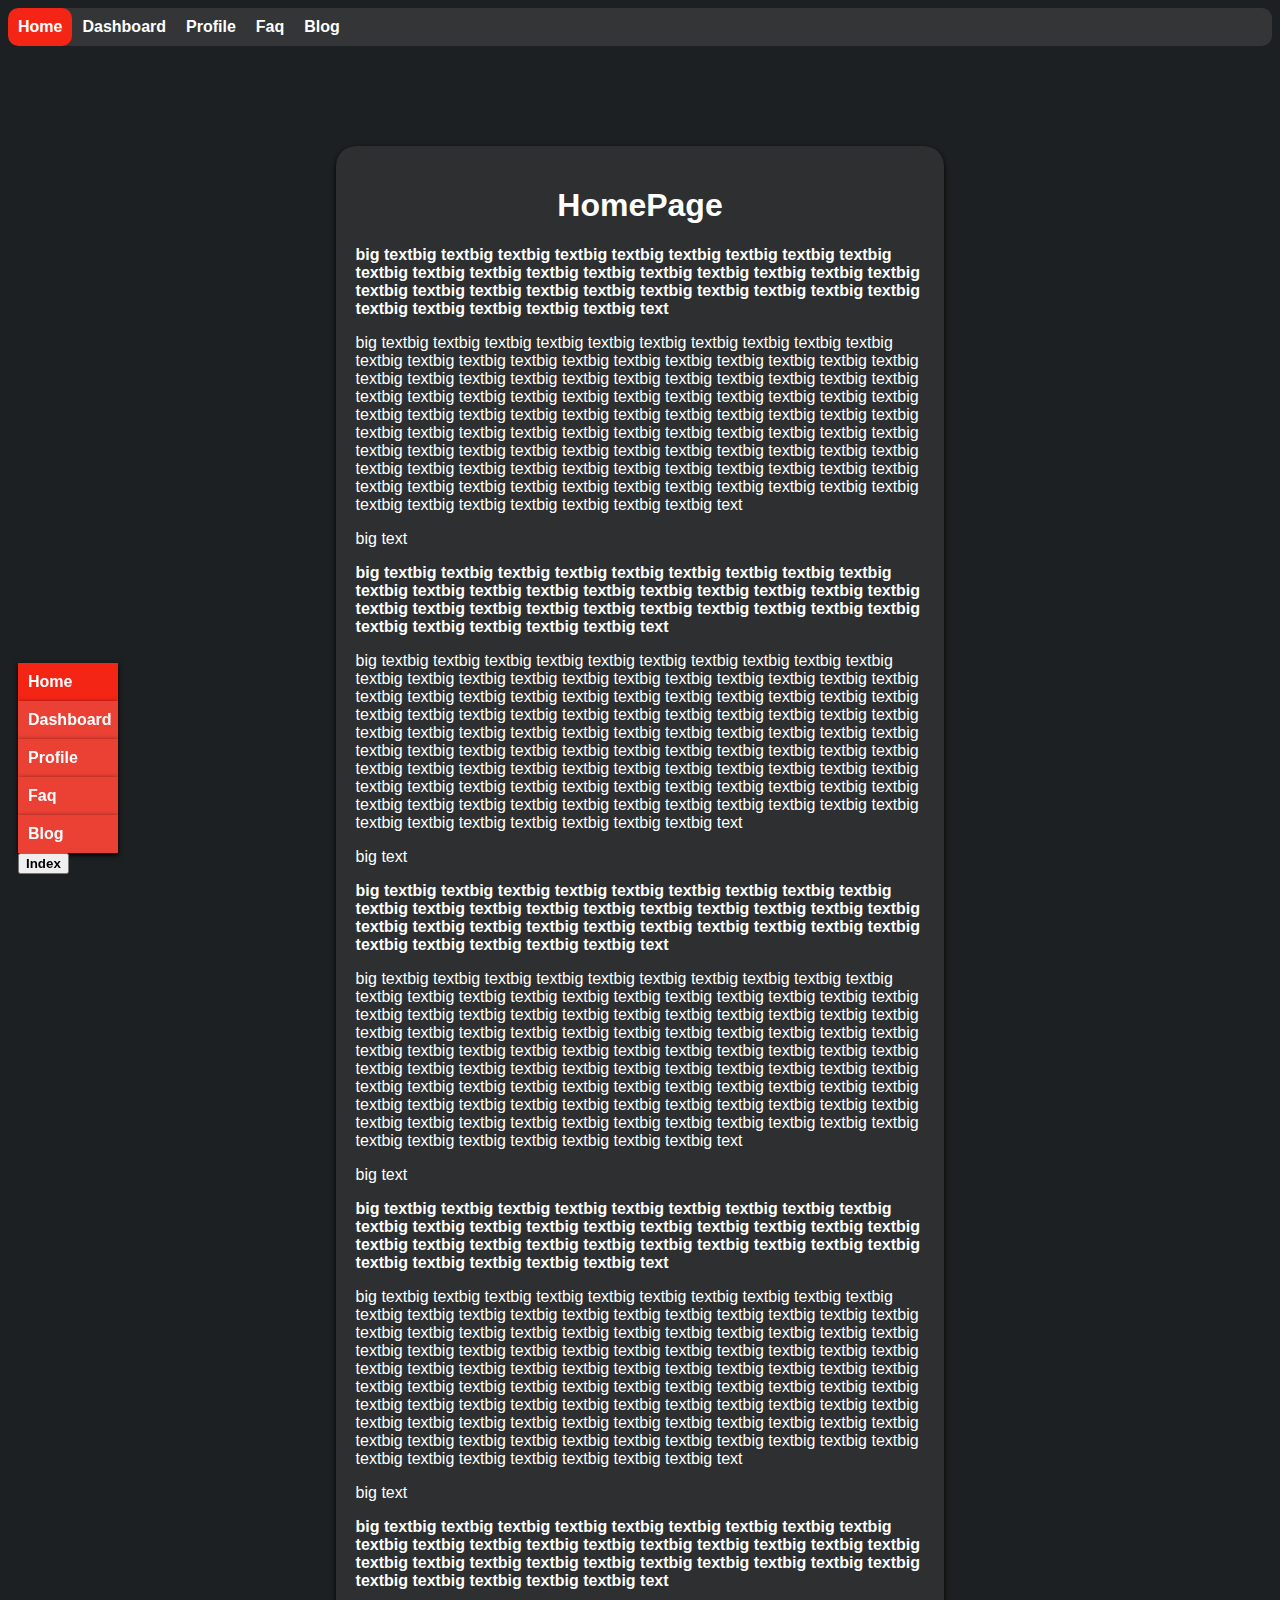
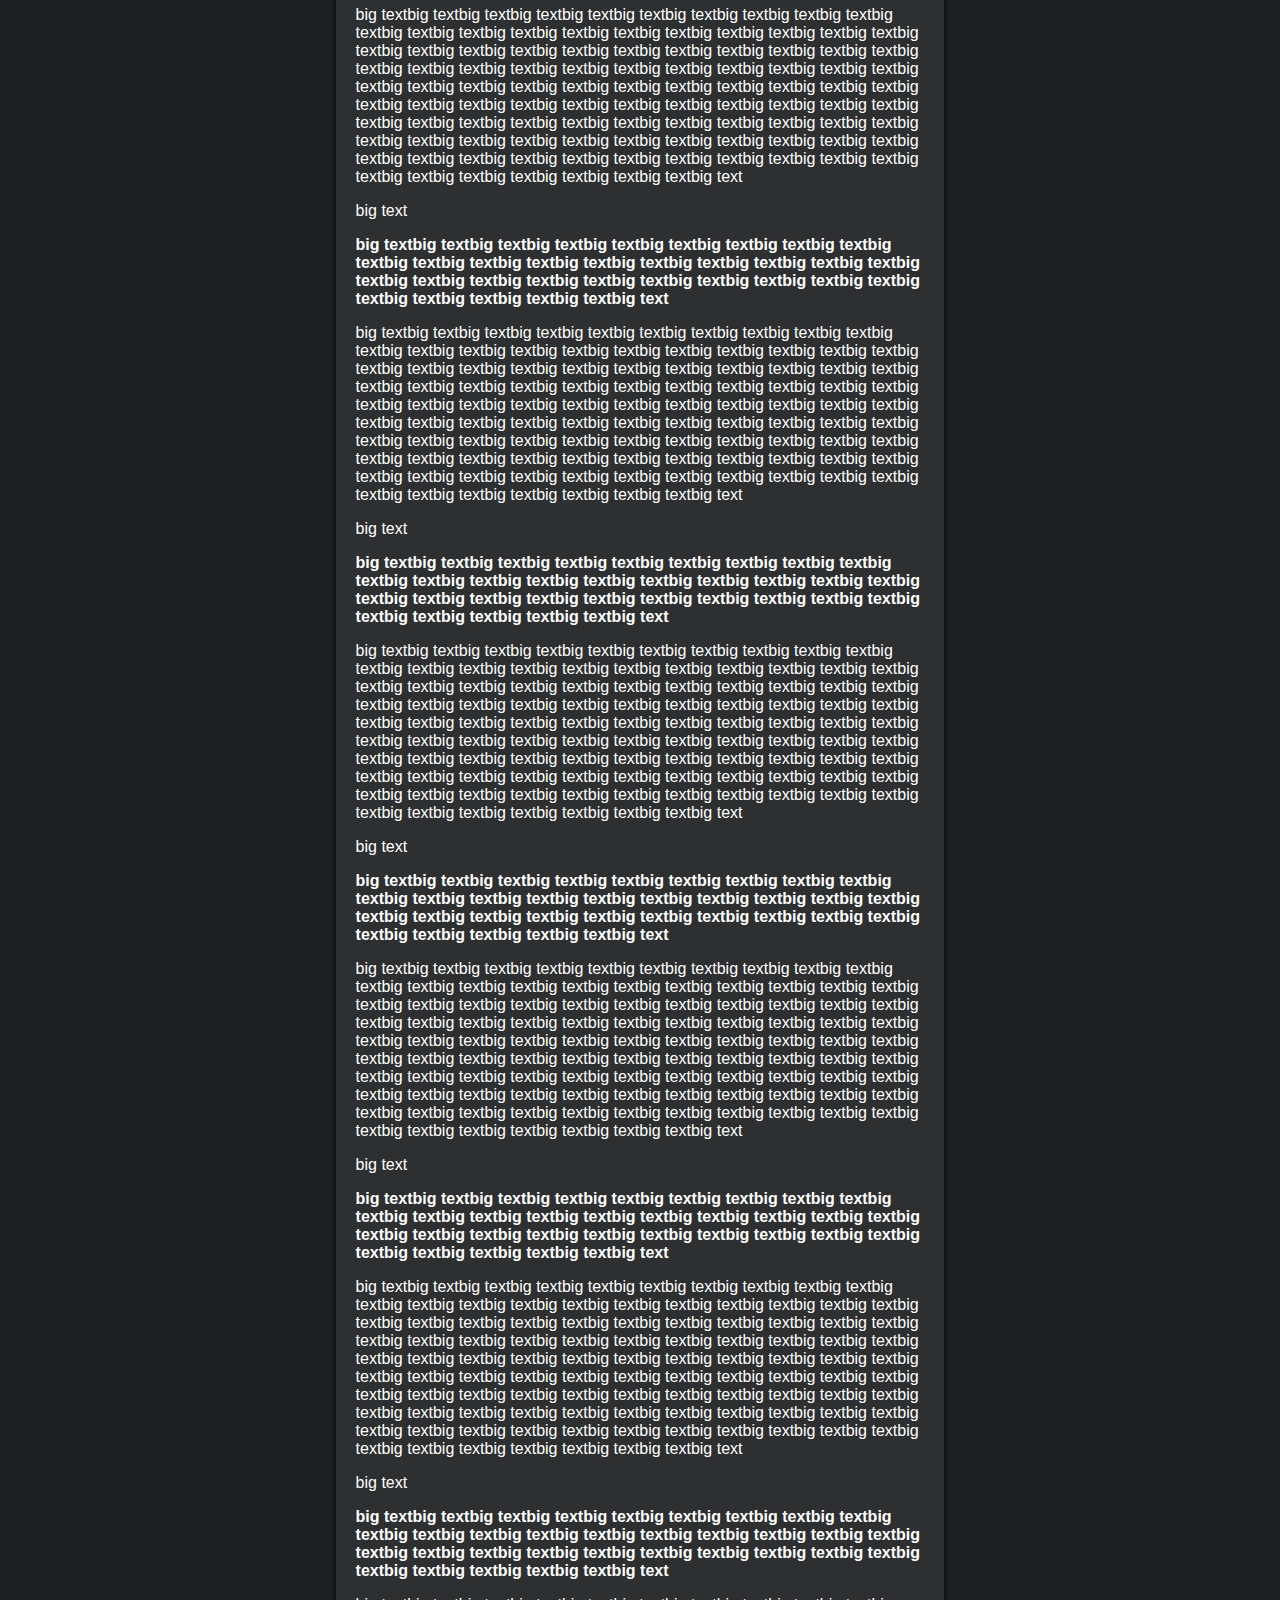
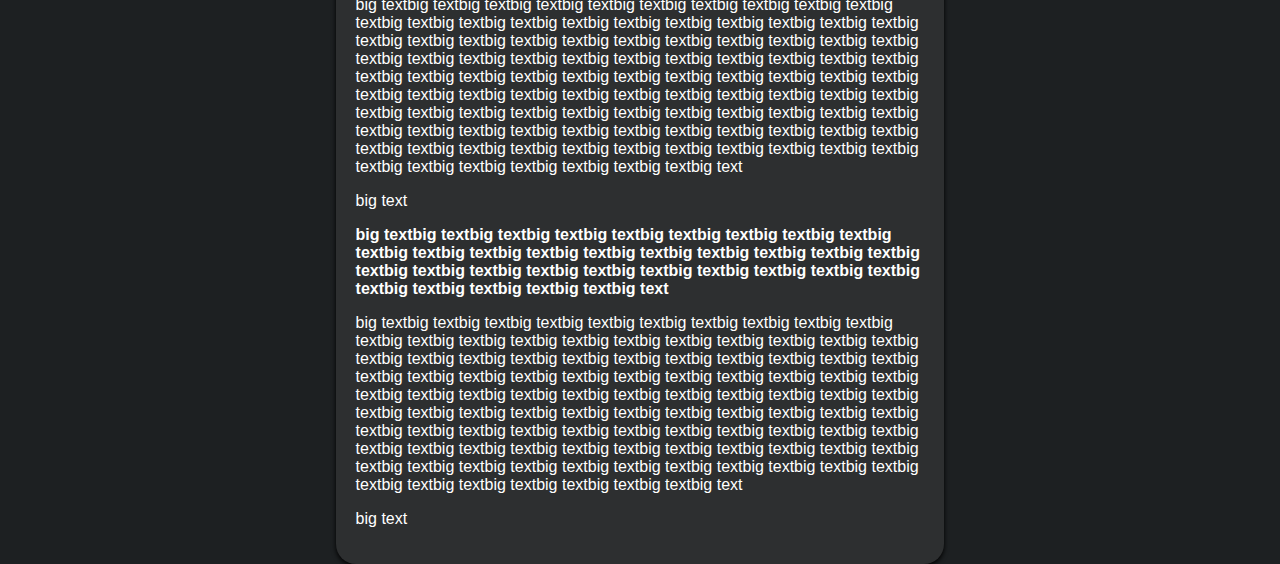
==== index.html @ ebd11a74 "top nav added" ====
<!DOCTYPE html>
<head>
	<meta charset="UTF-8">
	<meta name="viewport" content="width=device-width, initial-scale=1.0">
	<meta http-equiv="X-UA-Compatible" content="ie=edge">
	<link rel="stylesheet" href="style.css">

	<title>Homepage</title>

</head>
<body>
	<div class="topnav">

		<ul>
			<li>
				<a href="./index.html" id="clean" class="active">
					Home
				</a>
			</li>

			<li>
				<a href="./dashboard.html" id="clean">
					Dashboard
				</a>
			</li>

			<li>
				<a href="./profile.html" id="clean">
					Profile
				</a>
			</li>

			<li>
				<a href="./faq.html" id="clean">
					Faq
				</a>
			</li>

			<li>
				<a href="./blog.html" id="clean">
					Blog
				</a>
			</li>

		</ul>

	</div>
	<main>
		<div class="Content">
			<h1>HomePage</h1>
			<p><strong>big textbig textbig textbig textbig textbig textbig textbig textbig textbig textbig textbig textbig textbig textbig textbig textbig textbig textbig textbig textbig textbig textbig textbig textbig textbig textbig textbig textbig textbig textbig textbig textbig textbig textbig text</strong></p>
			<p>big textbig textbig textbig textbig textbig textbig textbig textbig textbig textbig textbig textbig textbig textbig textbig textbig textbig textbig textbig textbig textbig textbig textbig textbig textbig textbig textbig textbig textbig textbig textbig textbig textbig textbig textbig textbig textbig textbig textbig textbig textbig textbig textbig textbig textbig textbig textbig textbig textbig textbig textbig textbig textbig textbig textbig textbig textbig textbig textbig textbig textbig textbig textbig textbig textbig textbig textbig textbig textbig textbig textbig textbig textbig textbig textbig textbig textbig textbig textbig textbig textbig textbig textbig textbig textbig textbig textbig textbig textbig textbig textbig textbig textbig textbig textbig textbig textbig textbig textbig textbig textbig textbig textbig textbig textbig text</p>
			<p>big text</p>
			<p><strong>big textbig textbig textbig textbig textbig textbig textbig textbig textbig textbig textbig textbig textbig textbig textbig textbig textbig textbig textbig textbig textbig textbig textbig textbig textbig textbig textbig textbig textbig textbig textbig textbig textbig textbig text</strong></p>
			<p>big textbig textbig textbig textbig textbig textbig textbig textbig textbig textbig textbig textbig textbig textbig textbig textbig textbig textbig textbig textbig textbig textbig textbig textbig textbig textbig textbig textbig textbig textbig textbig textbig textbig textbig textbig textbig textbig textbig textbig textbig textbig textbig textbig textbig textbig textbig textbig textbig textbig textbig textbig textbig textbig textbig textbig textbig textbig textbig textbig textbig textbig textbig textbig textbig textbig textbig textbig textbig textbig textbig textbig textbig textbig textbig textbig textbig textbig textbig textbig textbig textbig textbig textbig textbig textbig textbig textbig textbig textbig textbig textbig textbig textbig textbig textbig textbig textbig textbig textbig textbig textbig textbig textbig textbig textbig text</p>
			<p>big text</p><p><strong>big textbig textbig textbig textbig textbig textbig textbig textbig textbig textbig textbig textbig textbig textbig textbig textbig textbig textbig textbig textbig textbig textbig textbig textbig textbig textbig textbig textbig textbig textbig textbig textbig textbig textbig text</strong></p>
			<p>big textbig textbig textbig textbig textbig textbig textbig textbig textbig textbig textbig textbig textbig textbig textbig textbig textbig textbig textbig textbig textbig textbig textbig textbig textbig textbig textbig textbig textbig textbig textbig textbig textbig textbig textbig textbig textbig textbig textbig textbig textbig textbig textbig textbig textbig textbig textbig textbig textbig textbig textbig textbig textbig textbig textbig textbig textbig textbig textbig textbig textbig textbig textbig textbig textbig textbig textbig textbig textbig textbig textbig textbig textbig textbig textbig textbig textbig textbig textbig textbig textbig textbig textbig textbig textbig textbig textbig textbig textbig textbig textbig textbig textbig textbig textbig textbig textbig textbig textbig textbig textbig textbig textbig textbig textbig text</p>
			<p>big text</p><p><strong>big textbig textbig textbig textbig textbig textbig textbig textbig textbig textbig textbig textbig textbig textbig textbig textbig textbig textbig textbig textbig textbig textbig textbig textbig textbig textbig textbig textbig textbig textbig textbig textbig textbig textbig text</strong></p>
			<p>big textbig textbig textbig textbig textbig textbig textbig textbig textbig textbig textbig textbig textbig textbig textbig textbig textbig textbig textbig textbig textbig textbig textbig textbig textbig textbig textbig textbig textbig textbig textbig textbig textbig textbig textbig textbig textbig textbig textbig textbig textbig textbig textbig textbig textbig textbig textbig textbig textbig textbig textbig textbig textbig textbig textbig textbig textbig textbig textbig textbig textbig textbig textbig textbig textbig textbig textbig textbig textbig textbig textbig textbig textbig textbig textbig textbig textbig textbig textbig textbig textbig textbig textbig textbig textbig textbig textbig textbig textbig textbig textbig textbig textbig textbig textbig textbig textbig textbig textbig textbig textbig textbig textbig textbig textbig text</p>
			<p>big text</p><p><strong>big textbig textbig textbig textbig textbig textbig textbig textbig textbig textbig textbig textbig textbig textbig textbig textbig textbig textbig textbig textbig textbig textbig textbig textbig textbig textbig textbig textbig textbig textbig textbig textbig textbig textbig text</strong></p>
			<p>big textbig textbig textbig textbig textbig textbig textbig textbig textbig textbig textbig textbig textbig textbig textbig textbig textbig textbig textbig textbig textbig textbig textbig textbig textbig textbig textbig textbig textbig textbig textbig textbig textbig textbig textbig textbig textbig textbig textbig textbig textbig textbig textbig textbig textbig textbig textbig textbig textbig textbig textbig textbig textbig textbig textbig textbig textbig textbig textbig textbig textbig textbig textbig textbig textbig textbig textbig textbig textbig textbig textbig textbig textbig textbig textbig textbig textbig textbig textbig textbig textbig textbig textbig textbig textbig textbig textbig textbig textbig textbig textbig textbig textbig textbig textbig textbig textbig textbig textbig textbig textbig textbig textbig textbig textbig text</p>
			<p>big text</p><p><strong>big textbig textbig textbig textbig textbig textbig textbig textbig textbig textbig textbig textbig textbig textbig textbig textbig textbig textbig textbig textbig textbig textbig textbig textbig textbig textbig textbig textbig textbig textbig textbig textbig textbig textbig text</strong></p>
			<p>big textbig textbig textbig textbig textbig textbig textbig textbig textbig textbig textbig textbig textbig textbig textbig textbig textbig textbig textbig textbig textbig textbig textbig textbig textbig textbig textbig textbig textbig textbig textbig textbig textbig textbig textbig textbig textbig textbig textbig textbig textbig textbig textbig textbig textbig textbig textbig textbig textbig textbig textbig textbig textbig textbig textbig textbig textbig textbig textbig textbig textbig textbig textbig textbig textbig textbig textbig textbig textbig textbig textbig textbig textbig textbig textbig textbig textbig textbig textbig textbig textbig textbig textbig textbig textbig textbig textbig textbig textbig textbig textbig textbig textbig textbig textbig textbig textbig textbig textbig textbig textbig textbig textbig textbig textbig text</p>
			<p>big text</p><p><strong>big textbig textbig textbig textbig textbig textbig textbig textbig textbig textbig textbig textbig textbig textbig textbig textbig textbig textbig textbig textbig textbig textbig textbig textbig textbig textbig textbig textbig textbig textbig textbig textbig textbig textbig text</strong></p>
			<p>big textbig textbig textbig textbig textbig textbig textbig textbig textbig textbig textbig textbig textbig textbig textbig textbig textbig textbig textbig textbig textbig textbig textbig textbig textbig textbig textbig textbig textbig textbig textbig textbig textbig textbig textbig textbig textbig textbig textbig textbig textbig textbig textbig textbig textbig textbig textbig textbig textbig textbig textbig textbig textbig textbig textbig textbig textbig textbig textbig textbig textbig textbig textbig textbig textbig textbig textbig textbig textbig textbig textbig textbig textbig textbig textbig textbig textbig textbig textbig textbig textbig textbig textbig textbig textbig textbig textbig textbig textbig textbig textbig textbig textbig textbig textbig textbig textbig textbig textbig textbig textbig textbig textbig textbig textbig text</p>
			<p>big text</p><p><strong>big textbig textbig textbig textbig textbig textbig textbig textbig textbig textbig textbig textbig textbig textbig textbig textbig textbig textbig textbig textbig textbig textbig textbig textbig textbig textbig textbig textbig textbig textbig textbig textbig textbig textbig text</strong></p>
			<p>big textbig textbig textbig textbig textbig textbig textbig textbig textbig textbig textbig textbig textbig textbig textbig textbig textbig textbig textbig textbig textbig textbig textbig textbig textbig textbig textbig textbig textbig textbig textbig textbig textbig textbig textbig textbig textbig textbig textbig textbig textbig textbig textbig textbig textbig textbig textbig textbig textbig textbig textbig textbig textbig textbig textbig textbig textbig textbig textbig textbig textbig textbig textbig textbig textbig textbig textbig textbig textbig textbig textbig textbig textbig textbig textbig textbig textbig textbig textbig textbig textbig textbig textbig textbig textbig textbig textbig textbig textbig textbig textbig textbig textbig textbig textbig textbig textbig textbig textbig textbig textbig textbig textbig textbig textbig text</p>
			<p>big text</p><p><strong>big textbig textbig textbig textbig textbig textbig textbig textbig textbig textbig textbig textbig textbig textbig textbig textbig textbig textbig textbig textbig textbig textbig textbig textbig textbig textbig textbig textbig textbig textbig textbig textbig textbig textbig text</strong></p>
			<p>big textbig textbig textbig textbig textbig textbig textbig textbig textbig textbig textbig textbig textbig textbig textbig textbig textbig textbig textbig textbig textbig textbig textbig textbig textbig textbig textbig textbig textbig textbig textbig textbig textbig textbig textbig textbig textbig textbig textbig textbig textbig textbig textbig textbig textbig textbig textbig textbig textbig textbig textbig textbig textbig textbig textbig textbig textbig textbig textbig textbig textbig textbig textbig textbig textbig textbig textbig textbig textbig textbig textbig textbig textbig textbig textbig textbig textbig textbig textbig textbig textbig textbig textbig textbig textbig textbig textbig textbig textbig textbig textbig textbig textbig textbig textbig textbig textbig textbig textbig textbig textbig textbig textbig textbig textbig text</p>
			<p>big text</p><p><strong>big textbig textbig textbig textbig textbig textbig textbig textbig textbig textbig textbig textbig textbig textbig textbig textbig textbig textbig textbig textbig textbig textbig textbig textbig textbig textbig textbig textbig textbig textbig textbig textbig textbig textbig text</strong></p>
			<p>big textbig textbig textbig textbig textbig textbig textbig textbig textbig textbig textbig textbig textbig textbig textbig textbig textbig textbig textbig textbig textbig textbig textbig textbig textbig textbig textbig textbig textbig textbig textbig textbig textbig textbig textbig textbig textbig textbig textbig textbig textbig textbig textbig textbig textbig textbig textbig textbig textbig textbig textbig textbig textbig textbig textbig textbig textbig textbig textbig textbig textbig textbig textbig textbig textbig textbig textbig textbig textbig textbig textbig textbig textbig textbig textbig textbig textbig textbig textbig textbig textbig textbig textbig textbig textbig textbig textbig textbig textbig textbig textbig textbig textbig textbig textbig textbig textbig textbig textbig textbig textbig textbig textbig textbig textbig text</p>
			<p>big text</p><p><strong>big textbig textbig textbig textbig textbig textbig textbig textbig textbig textbig textbig textbig textbig textbig textbig textbig textbig textbig textbig textbig textbig textbig textbig textbig textbig textbig textbig textbig textbig textbig textbig textbig textbig textbig text</strong></p>
			<p>big textbig textbig textbig textbig textbig textbig textbig textbig textbig textbig textbig textbig textbig textbig textbig textbig textbig textbig textbig textbig textbig textbig textbig textbig textbig textbig textbig textbig textbig textbig textbig textbig textbig textbig textbig textbig textbig textbig textbig textbig textbig textbig textbig textbig textbig textbig textbig textbig textbig textbig textbig textbig textbig textbig textbig textbig textbig textbig textbig textbig textbig textbig textbig textbig textbig textbig textbig textbig textbig textbig textbig textbig textbig textbig textbig textbig textbig textbig textbig textbig textbig textbig textbig textbig textbig textbig textbig textbig textbig textbig textbig textbig textbig textbig textbig textbig textbig textbig textbig textbig textbig textbig textbig textbig textbig text</p>
			<p>big text</p>

		</div>








		<nav>
			<ul>
				<li>
					<a href="./index.html" id="clean" class="active listitem">Home</a>
				</li>

				<li>	<a href="./dashboard.html" id="clean">Dashboard</a>		</li>

				<li>
					<a href="./profile.html" id="clean" class="listitem">Profile</a>
				</li>

				<li class="listitem">
					<a href="./faq.html" id="clean">Faq</a>
				</li>

				<li>
					<a href="./blog.html" id="clean" class="listitem">
						Blog
					</a>
					<!--<img src="empty_icon.png">-->
				</li>

				<li>
					<button class="indexblock">
						<strong>Index</strong>
					</button>
					<!--<img src="empty_icon.png">-->
				</li>
			</ul>
		</nav>
	</main>
</body>

<!--must contain:

- 2 images
- 2 links
- 2 paragraphs of text
- 1 list (ordered or unordered) or table.

	-->
---- style.css ----
body {
    color: white;
    font-family: Arial, Helvetica, sans-serif;
    background-color: #1d2022;
}



.Content h1{
    display:block;
    text-align:center;
}

.Content {
    transform: translateY(100px);
    margin: auto;
    width: 45%;
    display: block;
    padding: 20px;
    background-color: #2d2f30;
    border-radius: 20px;
    box-shadow: 0px 2px 5px 0px rgba(0, 0, 0, 1);
}

.topnav {
    display: block;
    overflow: auto;
    padding:0px;
    width: 100%;
    background-color: #333537;
    border-radius: 10px;
}
.topnav > ul {
    list-style-type:none;
    margin:0;
    padding:0;
}
.topnav > ul li {
    display:inline;
    float: left;
}
    .topnav > ul li a {
        display: block;
        padding: 10px;
        border-radius: 10px;
        text-align: center;
    }


nav ul {
    position: fixed;
    list-style-type: none;
    bottom: 0px;
    padding: 10px;
    width: 100px;
}

nav ul li a {
    display: block;
    background-color: #eb4034;
    padding: 10px;
    box-shadow: 0px 2px 5px 0px rgba(0, 0, 0, 1);
}

nav ul li a:hover{
    background-color: #f52516;
    color: #f52516;
    transform: translateX(5%);
}

.active {
    display: block;
    background-color: #f52516;
}
/*
    nav ul li img {
        position: absolute;
        background: #5c0b0b61;
        top: -25px;
        right: -43.8px;
        height: 39px;
    }  for icon of 500x500 */


#clean {
    text-decoration:none; 
    color:white; 
    font-weight:600
}
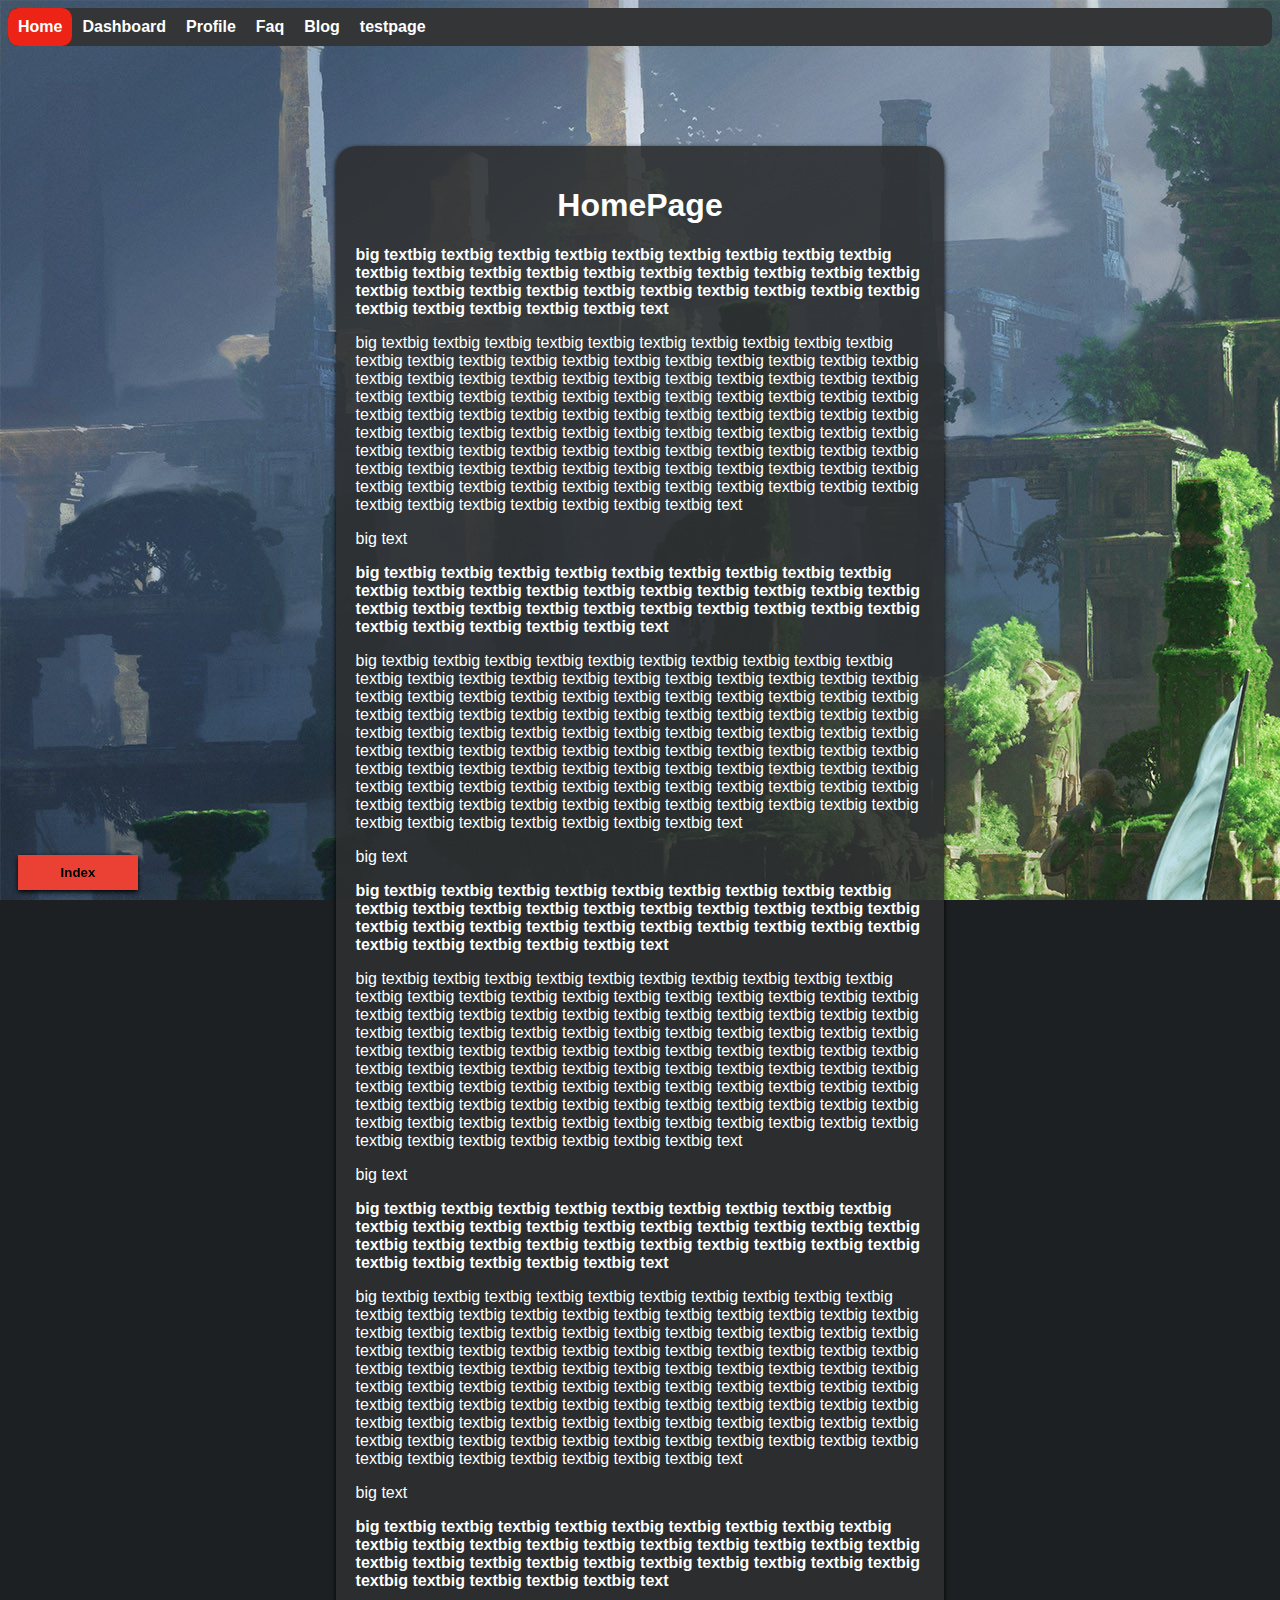
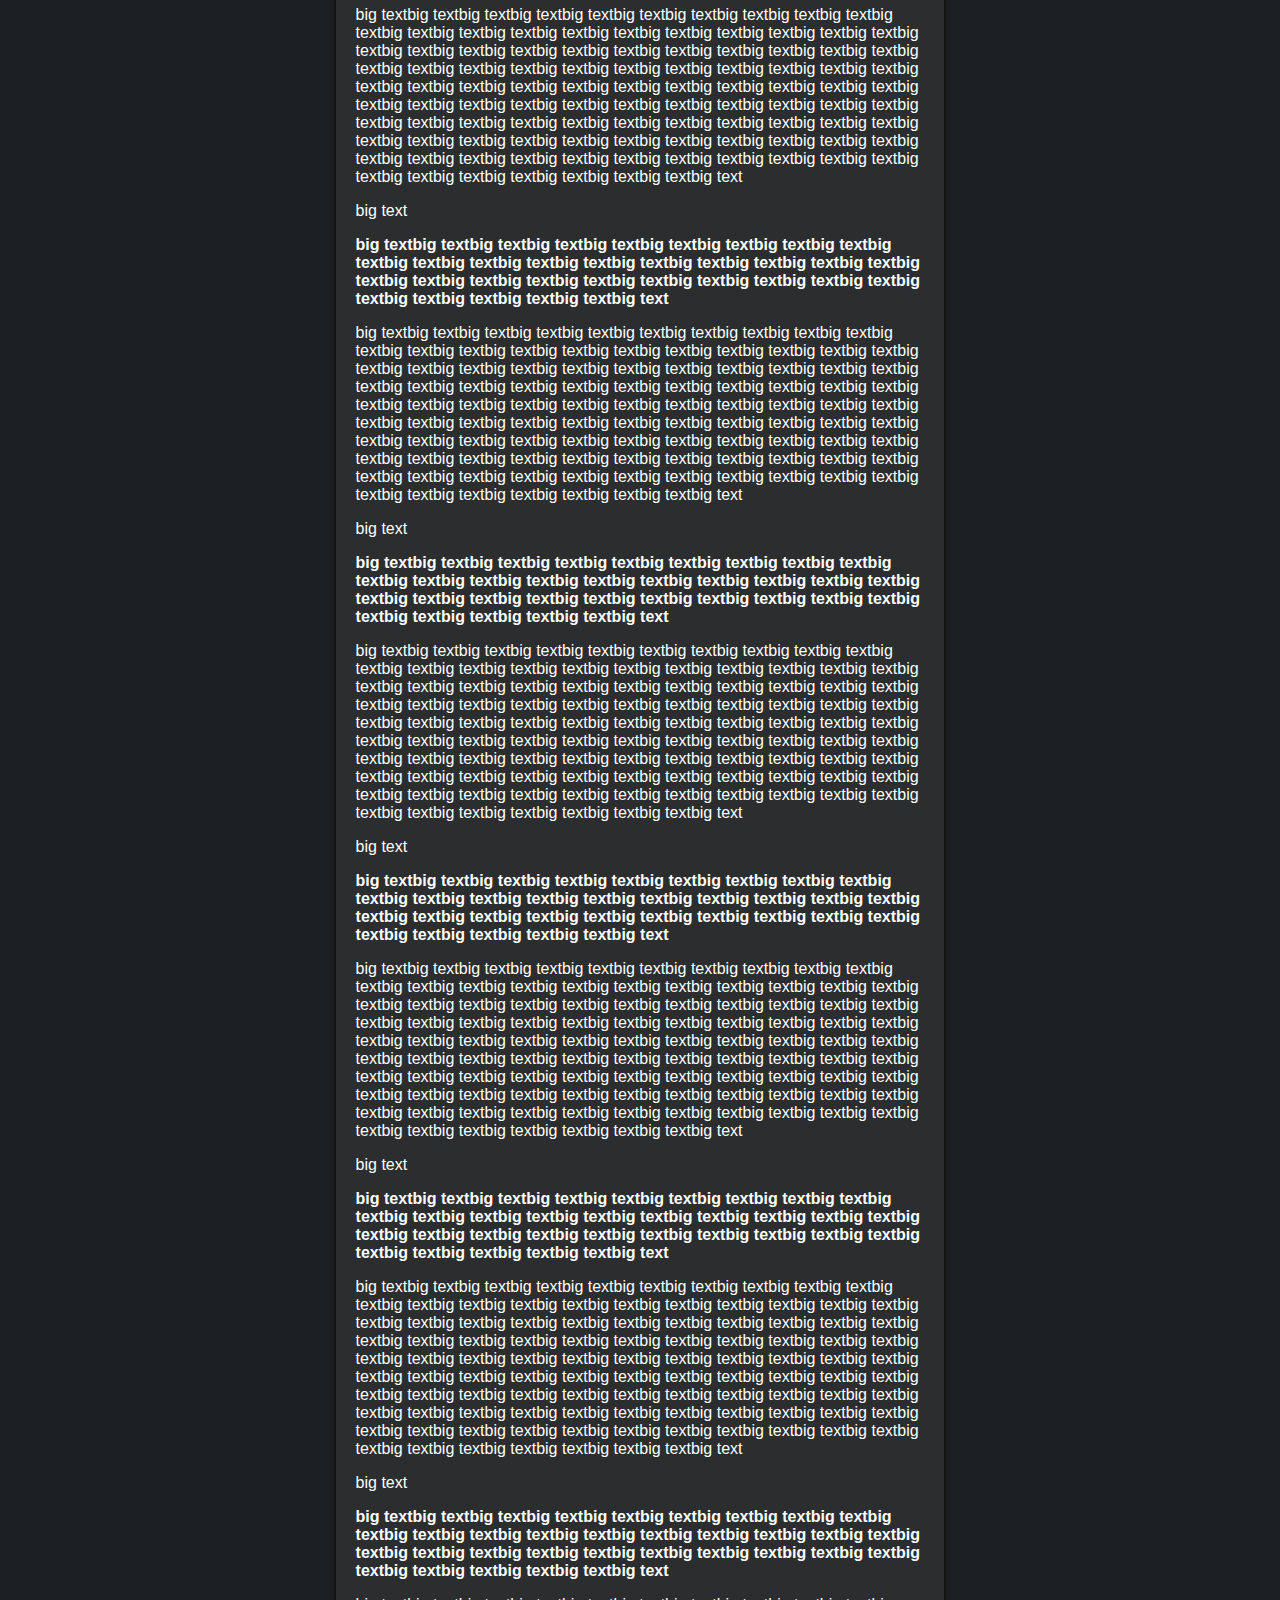
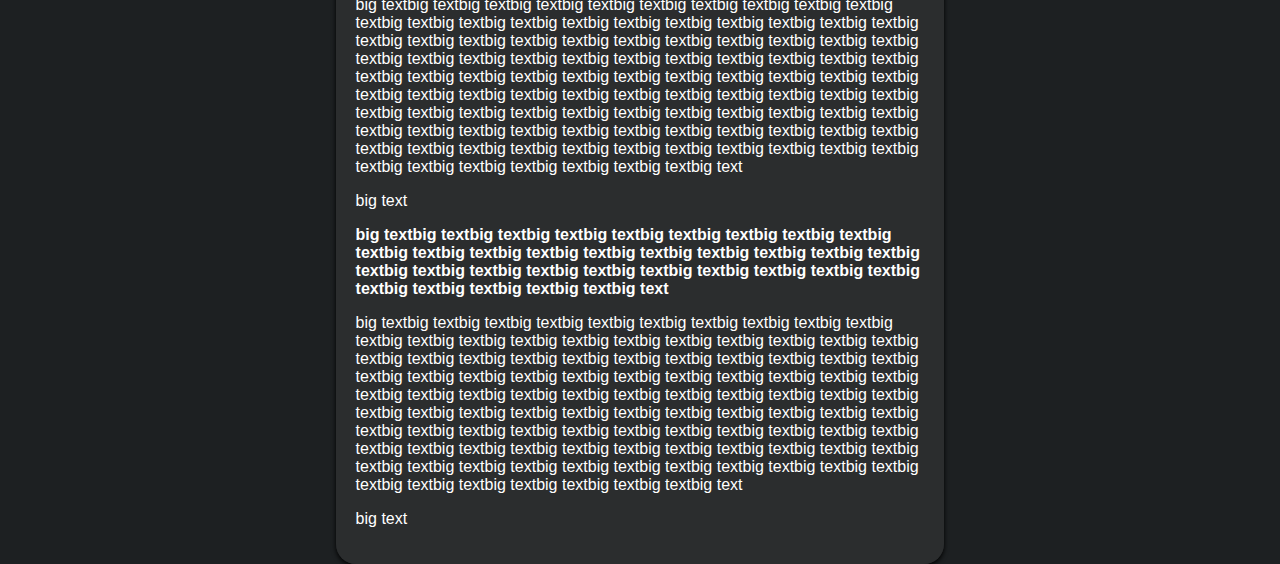
==== commit cd31dfe6: "added testpage, fixed indexlist" ====
--- a/index.html
+++ b/index.html
@@ -42,6 +42,11 @@
 				</a>
 			</li>
 
+			<li>
+				<a href="./testpage.html" id="clean">
+					testpage
+				</a>
+			</li>
 		</ul>
 
 	</div>
@@ -82,37 +87,18 @@
 
 
 
-		<nav>
-			<ul>
-				<li>
-					<a href="./index.html" id="clean" class="active listitem">Home</a>
-				</li>
 
-				<li>	<a href="./dashboard.html" id="clean">Dashboard</a>		</li>
-
-				<li>
-					<a href="./profile.html" id="clean" class="listitem">Profile</a>
-				</li>
-
-				<li class="listitem">
-					<a href="./faq.html" id="clean">Faq</a>
-				</li>
-
-				<li>
-					<a href="./blog.html" id="clean" class="listitem">
-						Blog
-					</a>
-					<!--<img src="empty_icon.png">-->
-				</li>
-
-				<li>
-					<button class="indexblock">
-						<strong>Index</strong>
-					</button>
-					<!--<img src="empty_icon.png">-->
-				</li>
-			</ul>
-		</nav>
+		<div class="dropdown">
+			<button class="dropdownbutton"><strong>Index</strong></button>
+			<div class="dropdown-content">
+				<a href="./index.html" class="active">Home</a>
+				<a href="./dashboard.html">Dashboard</a>
+				<a href="./profile.html">Profile</a>
+				<a href="./faq.html">Faq</a>
+				<a href="./blog.html">Blog</a>
+				<a href="./testpage.html">Testpage</a>
+			</div>
+		</div>
 	</main>
 </body>
 
--- a/style.css
+++ b/style.css
@@ -2,30 +2,51 @@
     color: white;
     font-family: Arial, Helvetica, sans-serif;
     background-color: #1d2022;
+    background-image: url(background1.jpg);
+    background-attachment:fixed;
 }
-
-
 
 .Content h1{
     display:block;
     text-align:center;
 }
-
 .Content {
     transform: translateY(100px);
     margin: auto;
     width: 45%;
     display: block;
     padding: 20px;
-    background-color: #2d2f30;
+    background-color: #2d2f30e3;
     border-radius: 20px;
     box-shadow: 0px 2px 5px 0px rgba(0, 0, 0, 1);
 }
 
+.sidecontentimage1 {
+    position: absolute;
+    display: block;
+    float: right;
+    top: 329px;
+    right: 0px;
+    background-color: #2d2f30e3;
+    border-radius: 20px 0px 0px 20px;
+    box-shadow: 0px 2px 5px 0px rgba(0, 0, 0, 1);
+    width: 22%;
+}
+.sidecontentimage1 > img {
+    display: block;
+    height: 297px;
+    margin: auto;
+}
+.sidecontentimage1 > p{
+    text-align: center;
+}
+
+
+
 .topnav {
     display: block;
     overflow: auto;
-    padding:0px;
+    padding: 0px;
     width: 100%;
     background-color: #333537;
     border-radius: 10px;
@@ -39,47 +60,72 @@
     display:inline;
     float: left;
 }
-    .topnav > ul li a {
+.topnav > ul li a {
         display: block;
         padding: 10px;
         border-radius: 10px;
         text-align: center;
-    }
+}
+.active {
+    background-color: #ed2315;
+}
 
 
-nav ul {
+.dropdown-content > a.active {
+    background-color: #ed2315;
+}
+
+.dropdown {
     position: fixed;
-    list-style-type: none;
-    bottom: 0px;
+    display: inline-block;
     padding: 10px;
     width: 100px;
+    bottom: 0px;
 }
 
-nav ul li a {
+.dropdown-content {
+    display: none;
+    position: absolute;
+    min-width: 120px;
+    top: 10px;
+    transform: translateY(-100%);
+}
+
+
+.dropdown:hover .dropdown-content {
+    display: block;
+}
+
+.dropdown:hover .dropdownbutton {
+    background-color: #ed2315;
+}
+
+.dropdownbutton {
+    background-color: #eb4034;
+    padding: 10px;
+    width: 120px;
+    box-shadow: 0px 2px 5px 0px rgba(0, 0, 0, 1);
+    cursor: pointer;
+    color: black;
+    font-weight: 600;
+    border: none;
+}
+
+.dropdown-content > a {
     display: block;
     background-color: #eb4034;
     padding: 10px;
-    box-shadow: 0px 2px 5px 0px rgba(0, 0, 0, 1);
+    box-shadow: 0px 0px 2px 0px rgba(0, 0, 0, 1);
+    text-decoration: none;
+    color: black;
+    font-weight: 600;
 }
 
-nav ul li a:hover{
-    background-color: #f52516;
-    color: #f52516;
-    transform: translateX(5%);
-}
-
-.active {
-    display: block;
-    background-color: #f52516;
-}
-/*
-    nav ul li img {
-        position: absolute;
-        background: #5c0b0b61;
-        top: -25px;
-        right: -43.8px;
-        height: 39px;
-    }  for icon of 500x500 */
+.dropdown-content > a:hover {
+        background-color: #f52516;
+        color: black;
+        transform: translateX(5%);
+    }
 
 
 #clean {
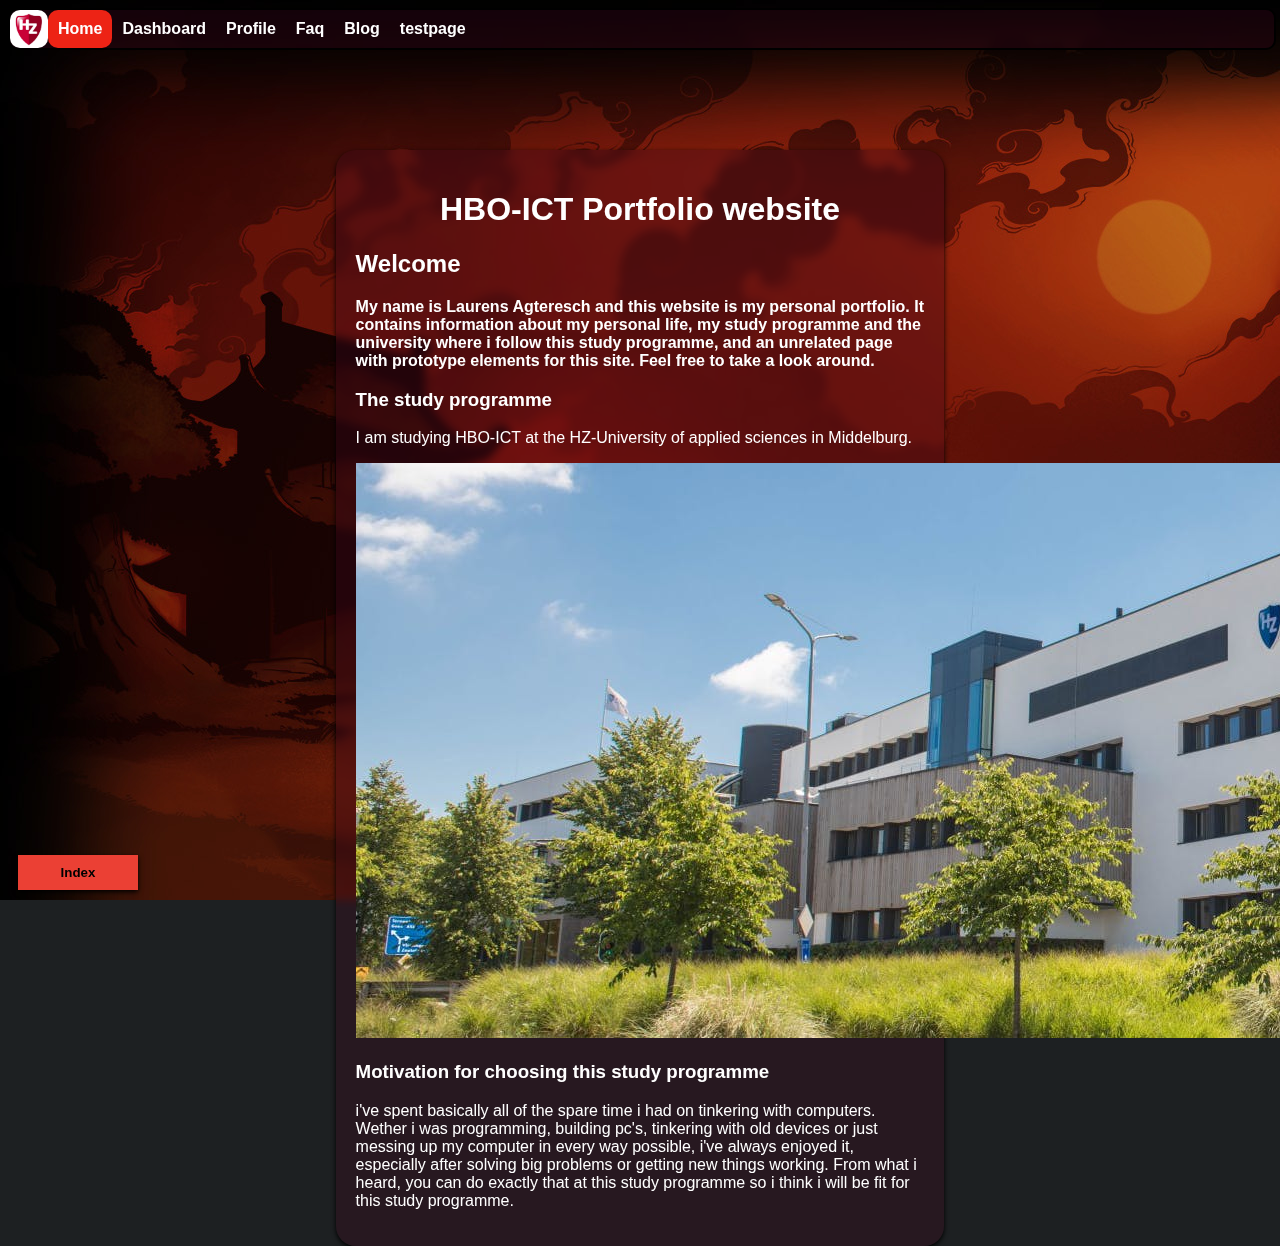
==== commit 14643c91: "added HZ logo, FAQ page made" ====
--- a/index.html
+++ b/index.html
@@ -12,6 +12,9 @@
 	<div class="topnav">
 
 		<ul>
+			<li>
+				<img src="HZLogo.png" />
+			</li>
 			<li>
 				<a href="./index.html" id="clean" class="active">
 					Home
@@ -52,31 +55,27 @@
 	</div>
 	<main>
 		<div class="Content">
-			<h1>HomePage</h1>
-			<p><strong>big textbig textbig textbig textbig textbig textbig textbig textbig textbig textbig textbig textbig textbig textbig textbig textbig textbig textbig textbig textbig textbig textbig textbig textbig textbig textbig textbig textbig textbig textbig textbig textbig textbig textbig text</strong></p>
-			<p>big textbig textbig textbig textbig textbig textbig textbig textbig textbig textbig textbig textbig textbig textbig textbig textbig textbig textbig textbig textbig textbig textbig textbig textbig textbig textbig textbig textbig textbig textbig textbig textbig textbig textbig textbig textbig textbig textbig textbig textbig textbig textbig textbig textbig textbig textbig textbig textbig textbig textbig textbig textbig textbig textbig textbig textbig textbig textbig textbig textbig textbig textbig textbig textbig textbig textbig textbig textbig textbig textbig textbig textbig textbig textbig textbig textbig textbig textbig textbig textbig textbig textbig textbig textbig textbig textbig textbig textbig textbig textbig textbig textbig textbig textbig textbig textbig textbig textbig textbig textbig textbig textbig textbig textbig textbig text</p>
-			<p>big text</p>
-			<p><strong>big textbig textbig textbig textbig textbig textbig textbig textbig textbig textbig textbig textbig textbig textbig textbig textbig textbig textbig textbig textbig textbig textbig textbig textbig textbig textbig textbig textbig textbig textbig textbig textbig textbig textbig text</strong></p>
-			<p>big textbig textbig textbig textbig textbig textbig textbig textbig textbig textbig textbig textbig textbig textbig textbig textbig textbig textbig textbig textbig textbig textbig textbig textbig textbig textbig textbig textbig textbig textbig textbig textbig textbig textbig textbig textbig textbig textbig textbig textbig textbig textbig textbig textbig textbig textbig textbig textbig textbig textbig textbig textbig textbig textbig textbig textbig textbig textbig textbig textbig textbig textbig textbig textbig textbig textbig textbig textbig textbig textbig textbig textbig textbig textbig textbig textbig textbig textbig textbig textbig textbig textbig textbig textbig textbig textbig textbig textbig textbig textbig textbig textbig textbig textbig textbig textbig textbig textbig textbig textbig textbig textbig textbig textbig textbig text</p>
-			<p>big text</p><p><strong>big textbig textbig textbig textbig textbig textbig textbig textbig textbig textbig textbig textbig textbig textbig textbig textbig textbig textbig textbig textbig textbig textbig textbig textbig textbig textbig textbig textbig textbig textbig textbig textbig textbig textbig text</strong></p>
-			<p>big textbig textbig textbig textbig textbig textbig textbig textbig textbig textbig textbig textbig textbig textbig textbig textbig textbig textbig textbig textbig textbig textbig textbig textbig textbig textbig textbig textbig textbig textbig textbig textbig textbig textbig textbig textbig textbig textbig textbig textbig textbig textbig textbig textbig textbig textbig textbig textbig textbig textbig textbig textbig textbig textbig textbig textbig textbig textbig textbig textbig textbig textbig textbig textbig textbig textbig textbig textbig textbig textbig textbig textbig textbig textbig textbig textbig textbig textbig textbig textbig textbig textbig textbig textbig textbig textbig textbig textbig textbig textbig textbig textbig textbig textbig textbig textbig textbig textbig textbig textbig textbig textbig textbig textbig textbig text</p>
-			<p>big text</p><p><strong>big textbig textbig textbig textbig textbig textbig textbig textbig textbig textbig textbig textbig textbig textbig textbig textbig textbig textbig textbig textbig textbig textbig textbig textbig textbig textbig textbig textbig textbig textbig textbig textbig textbig textbig text</strong></p>
-			<p>big textbig textbig textbig textbig textbig textbig textbig textbig textbig textbig textbig textbig textbig textbig textbig textbig textbig textbig textbig textbig textbig textbig textbig textbig textbig textbig textbig textbig textbig textbig textbig textbig textbig textbig textbig textbig textbig textbig textbig textbig textbig textbig textbig textbig textbig textbig textbig textbig textbig textbig textbig textbig textbig textbig textbig textbig textbig textbig textbig textbig textbig textbig textbig textbig textbig textbig textbig textbig textbig textbig textbig textbig textbig textbig textbig textbig textbig textbig textbig textbig textbig textbig textbig textbig textbig textbig textbig textbig textbig textbig textbig textbig textbig textbig textbig textbig textbig textbig textbig textbig textbig textbig textbig textbig textbig text</p>
-			<p>big text</p><p><strong>big textbig textbig textbig textbig textbig textbig textbig textbig textbig textbig textbig textbig textbig textbig textbig textbig textbig textbig textbig textbig textbig textbig textbig textbig textbig textbig textbig textbig textbig textbig textbig textbig textbig textbig text</strong></p>
-			<p>big textbig textbig textbig textbig textbig textbig textbig textbig textbig textbig textbig textbig textbig textbig textbig textbig textbig textbig textbig textbig textbig textbig textbig textbig textbig textbig textbig textbig textbig textbig textbig textbig textbig textbig textbig textbig textbig textbig textbig textbig textbig textbig textbig textbig textbig textbig textbig textbig textbig textbig textbig textbig textbig textbig textbig textbig textbig textbig textbig textbig textbig textbig textbig textbig textbig textbig textbig textbig textbig textbig textbig textbig textbig textbig textbig textbig textbig textbig textbig textbig textbig textbig textbig textbig textbig textbig textbig textbig textbig textbig textbig textbig textbig textbig textbig textbig textbig textbig textbig textbig textbig textbig textbig textbig textbig text</p>
-			<p>big text</p><p><strong>big textbig textbig textbig textbig textbig textbig textbig textbig textbig textbig textbig textbig textbig textbig textbig textbig textbig textbig textbig textbig textbig textbig textbig textbig textbig textbig textbig textbig textbig textbig textbig textbig textbig textbig text</strong></p>
-			<p>big textbig textbig textbig textbig textbig textbig textbig textbig textbig textbig textbig textbig textbig textbig textbig textbig textbig textbig textbig textbig textbig textbig textbig textbig textbig textbig textbig textbig textbig textbig textbig textbig textbig textbig textbig textbig textbig textbig textbig textbig textbig textbig textbig textbig textbig textbig textbig textbig textbig textbig textbig textbig textbig textbig textbig textbig textbig textbig textbig textbig textbig textbig textbig textbig textbig textbig textbig textbig textbig textbig textbig textbig textbig textbig textbig textbig textbig textbig textbig textbig textbig textbig textbig textbig textbig textbig textbig textbig textbig textbig textbig textbig textbig textbig textbig textbig textbig textbig textbig textbig textbig textbig textbig textbig textbig text</p>
-			<p>big text</p><p><strong>big textbig textbig textbig textbig textbig textbig textbig textbig textbig textbig textbig textbig textbig textbig textbig textbig textbig textbig textbig textbig textbig textbig textbig textbig textbig textbig textbig textbig textbig textbig textbig textbig textbig textbig text</strong></p>
-			<p>big textbig textbig textbig textbig textbig textbig textbig textbig textbig textbig textbig textbig textbig textbig textbig textbig textbig textbig textbig textbig textbig textbig textbig textbig textbig textbig textbig textbig textbig textbig textbig textbig textbig textbig textbig textbig textbig textbig textbig textbig textbig textbig textbig textbig textbig textbig textbig textbig textbig textbig textbig textbig textbig textbig textbig textbig textbig textbig textbig textbig textbig textbig textbig textbig textbig textbig textbig textbig textbig textbig textbig textbig textbig textbig textbig textbig textbig textbig textbig textbig textbig textbig textbig textbig textbig textbig textbig textbig textbig textbig textbig textbig textbig textbig textbig textbig textbig textbig textbig textbig textbig textbig textbig textbig textbig text</p>
-			<p>big text</p><p><strong>big textbig textbig textbig textbig textbig textbig textbig textbig textbig textbig textbig textbig textbig textbig textbig textbig textbig textbig textbig textbig textbig textbig textbig textbig textbig textbig textbig textbig textbig textbig textbig textbig textbig textbig text</strong></p>
-			<p>big textbig textbig textbig textbig textbig textbig textbig textbig textbig textbig textbig textbig textbig textbig textbig textbig textbig textbig textbig textbig textbig textbig textbig textbig textbig textbig textbig textbig textbig textbig textbig textbig textbig textbig textbig textbig textbig textbig textbig textbig textbig textbig textbig textbig textbig textbig textbig textbig textbig textbig textbig textbig textbig textbig textbig textbig textbig textbig textbig textbig textbig textbig textbig textbig textbig textbig textbig textbig textbig textbig textbig textbig textbig textbig textbig textbig textbig textbig textbig textbig textbig textbig textbig textbig textbig textbig textbig textbig textbig textbig textbig textbig textbig textbig textbig textbig textbig textbig textbig textbig textbig textbig textbig textbig textbig text</p>
-			<p>big text</p><p><strong>big textbig textbig textbig textbig textbig textbig textbig textbig textbig textbig textbig textbig textbig textbig textbig textbig textbig textbig textbig textbig textbig textbig textbig textbig textbig textbig textbig textbig textbig textbig textbig textbig textbig textbig text</strong></p>
-			<p>big textbig textbig textbig textbig textbig textbig textbig textbig textbig textbig textbig textbig textbig textbig textbig textbig textbig textbig textbig textbig textbig textbig textbig textbig textbig textbig textbig textbig textbig textbig textbig textbig textbig textbig textbig textbig textbig textbig textbig textbig textbig textbig textbig textbig textbig textbig textbig textbig textbig textbig textbig textbig textbig textbig textbig textbig textbig textbig textbig textbig textbig textbig textbig textbig textbig textbig textbig textbig textbig textbig textbig textbig textbig textbig textbig textbig textbig textbig textbig textbig textbig textbig textbig textbig textbig textbig textbig textbig textbig textbig textbig textbig textbig textbig textbig textbig textbig textbig textbig textbig textbig textbig textbig textbig textbig text</p>
-			<p>big text</p><p><strong>big textbig textbig textbig textbig textbig textbig textbig textbig textbig textbig textbig textbig textbig textbig textbig textbig textbig textbig textbig textbig textbig textbig textbig textbig textbig textbig textbig textbig textbig textbig textbig textbig textbig textbig text</strong></p>
-			<p>big textbig textbig textbig textbig textbig textbig textbig textbig textbig textbig textbig textbig textbig textbig textbig textbig textbig textbig textbig textbig textbig textbig textbig textbig textbig textbig textbig textbig textbig textbig textbig textbig textbig textbig textbig textbig textbig textbig textbig textbig textbig textbig textbig textbig textbig textbig textbig textbig textbig textbig textbig textbig textbig textbig textbig textbig textbig textbig textbig textbig textbig textbig textbig textbig textbig textbig textbig textbig textbig textbig textbig textbig textbig textbig textbig textbig textbig textbig textbig textbig textbig textbig textbig textbig textbig textbig textbig textbig textbig textbig textbig textbig textbig textbig textbig textbig textbig textbig textbig textbig textbig textbig textbig textbig textbig text</p>
-			<p>big text</p><p><strong>big textbig textbig textbig textbig textbig textbig textbig textbig textbig textbig textbig textbig textbig textbig textbig textbig textbig textbig textbig textbig textbig textbig textbig textbig textbig textbig textbig textbig textbig textbig textbig textbig textbig textbig text</strong></p>
-			<p>big textbig textbig textbig textbig textbig textbig textbig textbig textbig textbig textbig textbig textbig textbig textbig textbig textbig textbig textbig textbig textbig textbig textbig textbig textbig textbig textbig textbig textbig textbig textbig textbig textbig textbig textbig textbig textbig textbig textbig textbig textbig textbig textbig textbig textbig textbig textbig textbig textbig textbig textbig textbig textbig textbig textbig textbig textbig textbig textbig textbig textbig textbig textbig textbig textbig textbig textbig textbig textbig textbig textbig textbig textbig textbig textbig textbig textbig textbig textbig textbig textbig textbig textbig textbig textbig textbig textbig textbig textbig textbig textbig textbig textbig textbig textbig textbig textbig textbig textbig textbig textbig textbig textbig textbig textbig text</p>
-			<p>big text</p>
+			<h1>HBO-ICT Portfolio website</h1>
+			<div class="introduction">
+				<h2>Welcome</h2>
+				<p><strong>My name is Laurens Agteresch and this website is my personal portfolio. It contains information about my personal life, my study programme and the university where i follow this study programme, and an unrelated page with prototype elements for this site. Feel free to take a look around.</strong></p>
+			</div>
+			<div class="homepagestudyprogrammeElement">
+				<h3>The study programme</h3>
+				<p>
+					I am studying HBO-ICT at the HZ-University of applied sciences in Middelburg. 
+				</p>
+				<div>
+					<img src="HZMiddelburg.jpg"/>
+				</div>
+			</div>
+
+			<div>
+				<h3>Motivation for choosing this study programme</h3>
+				<p>
+					i've spent basically all of the spare time i had on tinkering with computers. Wether i was programming, building pc's, tinkering with old devices or just messing up my computer in every way possible, i've always enjoyed it, especially after solving big problems or getting new things working. From what i heard, you can do exactly that at this study programme so i think i will be fit for this study programme.
+				</p>
+			</div>
 
 		</div>
 
--- a/style.css
+++ b/style.css
@@ -2,7 +2,7 @@
     color: white;
     font-family: Arial, Helvetica, sans-serif;
     background-color: #1d2022;
-    background-image: url(background1.jpg);
+    background-image: url(background2.jpg);
     background-attachment:fixed;
 }
 
@@ -16,9 +16,10 @@
     width: 45%;
     display: block;
     padding: 20px;
-    background-color: #2d2f30e3;
     border-radius: 20px;
     box-shadow: 0px 2px 5px 0px rgba(0, 0, 0, 1);
+    background-color: rgba(62,8,29, 0.3);
+    backdrop-filter:blur(5px);
 }
 
 .sidecontentimage1 {
@@ -27,7 +28,8 @@
     float: right;
     top: 329px;
     right: 0px;
-    background-color: #2d2f30e3;
+    background-color: rgba(62,8,29, 0.3);
+    backdrop-filter: blur(5px);
     border-radius: 20px 0px 0px 20px;
     box-shadow: 0px 2px 5px 0px rgba(0, 0, 0, 1);
     width: 22%;
@@ -44,11 +46,14 @@
 
 
 .topnav {
+    border: 2px solid black;
     display: block;
     overflow: auto;
     padding: 0px;
     width: 100%;
-    background-color: #333537;
+    max-height:38px;
+    background-color: rgba(62,8,29, 0.3);
+    backdrop-filter: blur(5px);
     border-radius: 10px;
 }
 .topnav > ul {
@@ -66,6 +71,13 @@
         border-radius: 10px;
         text-align: center;
 }
+    .topnav > ul li img {
+        display: block;
+        padding: 0px;
+        float: right;
+        height: 38px;
+        border-radius: 10px;
+    }
 .active {
     background-color: #ed2315;
 }
@@ -111,6 +123,13 @@
     border: none;
 }
 
+
+
+
+
+
+
+
 .dropdown-content > a {
     display: block;
     background-color: #eb4034;
@@ -135,3 +154,93 @@
 }
 
 
+
+
+table {
+    border: 2px black solid;
+    background-color: #f97676;
+    border-radius: 3px;
+}
+td {
+    border: 1.7px black solid;
+    color: black;
+}
+thead{
+    background-color: #fb3d3d;
+    font-size: 20px;
+}
+
+.passed {
+    background-color: lightgreen;
+    border: 1.7px black solid;
+}
+
+.failed {
+    background-color: darkred;
+    color: white;
+    border: 1.7px black solid;
+}
+
+.NYD {
+    background-color: #7676ff;
+    color: white;
+    border: 1.7px black solid;
+}
+
+.q1Header {
+    background-color: #fa5757;
+    text-align:center;
+    border: 2px black solid;
+}
+.q2Header {
+    background-color: #fa5757;
+    text-align:center;
+    border: 2px black solid;
+}
+.q3Header {
+    background-color: #fa5757;
+    text-align:center;
+    border: 2px black solid;
+}
+.q4Header {
+    background-color: #fa5757;
+    text-align:center;
+    border: 2px black solid;
+}
+
+.tablediv {
+    display:flex;
+    align-items:center;
+    justify-content:center; 
+}
+
+
+
+
+.progressbackground {
+    display: block;
+    width: 100%;
+    height: 20px;
+    background-color: dodgerblue;
+    border: 2px solid black;
+}
+
+.progressbar {
+    background-color: aqua;
+    height: 100%;
+    width: 40%;
+}
+
+.ndsaprogresscontainer {
+    padding: 10px;
+    background-color: #1c1d1ee3;
+    width: 120px;
+    border-radius: 10px;
+    border: 2px solid black;
+}
+
+.topndsaprogresscontainer{
+    display:flex;
+    padding:10px;
+    justify-content:center;
+}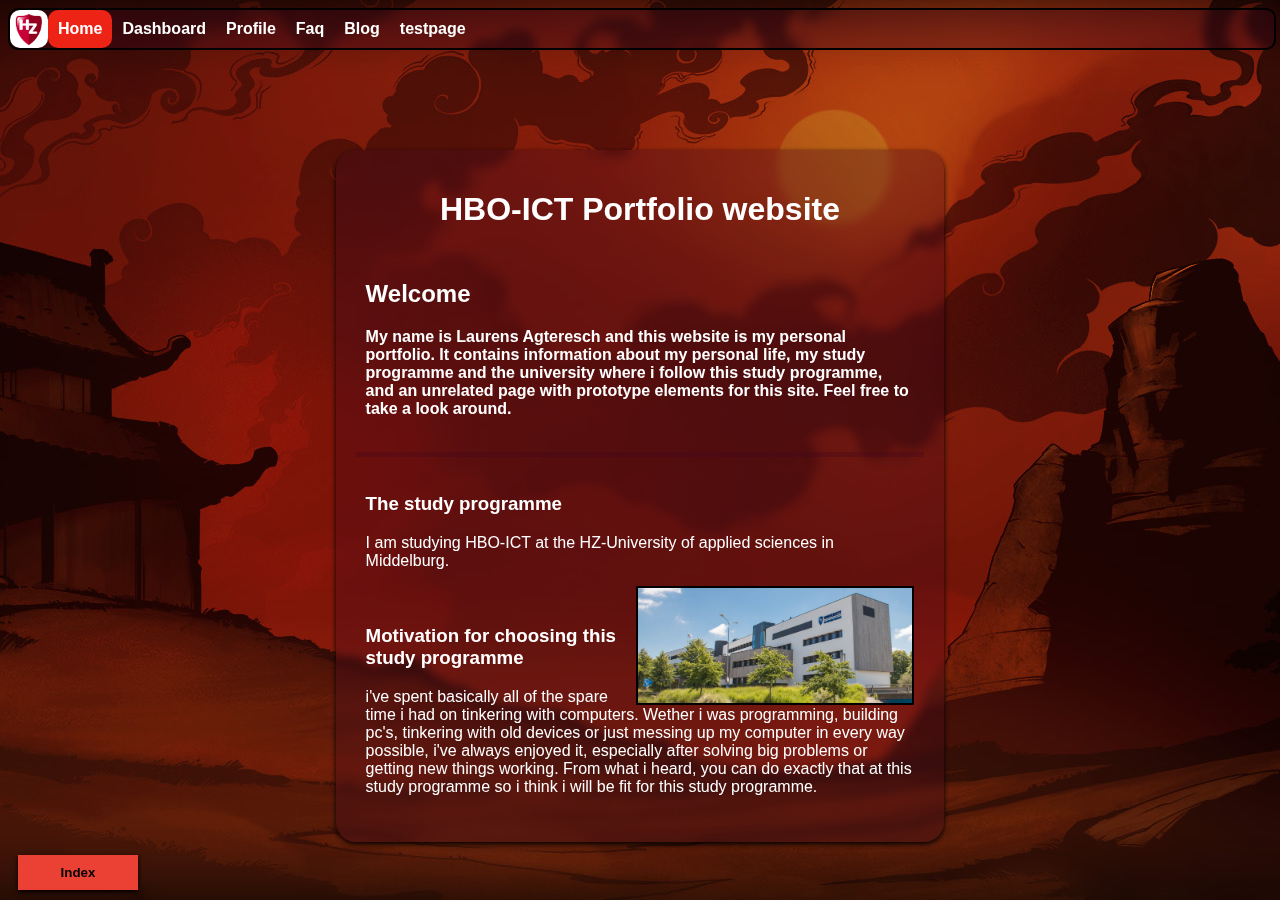
==== commit 3a962c3f: "changed homepage and profile page" ====
--- a/index.html
+++ b/index.html
@@ -60,17 +60,18 @@
 				<h2>Welcome</h2>
 				<p><strong>My name is Laurens Agteresch and this website is my personal portfolio. It contains information about my personal life, my study programme and the university where i follow this study programme, and an unrelated page with prototype elements for this site. Feel free to take a look around.</strong></p>
 			</div>
+			<hr>
 			<div class="homepagestudyprogrammeElement">
 				<h3>The study programme</h3>
 				<p>
 					I am studying HBO-ICT at the HZ-University of applied sciences in Middelburg. 
 				</p>
-				<div>
+				<div class="hzbuildingimg">
 					<img src="HZMiddelburg.jpg"/>
 				</div>
 			</div>
 
-			<div>
+			<div class="homepagemotivation">
 				<h3>Motivation for choosing this study programme</h3>
 				<p>
 					i've spent basically all of the spare time i had on tinkering with computers. Wether i was programming, building pc's, tinkering with old devices or just messing up my computer in every way possible, i've always enjoyed it, especially after solving big problems or getting new things working. From what i heard, you can do exactly that at this study programme so i think i will be fit for this study programme.
--- a/style.css
+++ b/style.css
@@ -4,7 +4,17 @@
     background-color: #1d2022;
     background-image: url(background2.jpg);
     background-attachment:fixed;
-}
+    background-position:center;
+}
+
+::-webkit-scrollbar {
+    background-color: #330a04;
+}
+::-webkit-scrollbar-thumb {
+    background-color: #930707;
+}
+
+
 
 .Content h1{
     display:block;
@@ -71,13 +81,13 @@
         border-radius: 10px;
         text-align: center;
 }
-    .topnav > ul li img {
-        display: block;
-        padding: 0px;
-        float: right;
-        height: 38px;
-        border-radius: 10px;
-    }
+.topnav > ul li img {
+    display: block;
+    padding: 0px;
+    float: right;
+    height: 38px;
+    border-radius: 10px;
+}
 .active {
     background-color: #ed2315;
 }
@@ -104,6 +114,7 @@
 }
 
 
+
 .dropdown:hover .dropdown-content {
     display: block;
 }
@@ -128,6 +139,70 @@
 
 
 
+.personalinformation {
+    background-color: rgba(0, 0, 0, 0.3);
+    max-width:40%;
+    border-radius: 5px;
+    font-weight:600;
+    font-size: 150%;
+    padding: 10px;
+}
+
+.pi-indent{
+    padding:10px;
+}
+
+.ecinformation {
+    background-color: rgba(0, 0, 0, 0.3);
+    max-width: 40%;
+    border-radius: 5px;
+    font-weight: 600;
+    font-size: 150%;
+    padding: 10px;
+    float: right;
+}
+
+.characteristics {
+    background-color: rgba(0, 0, 0, 0.3);
+    max-width: 40%;
+    border-radius: 5px;
+    padding: 10px;
+    float: right;
+}
+
+.characteristics > h2 {
+    text-align:center;
+}
+
+
+
+.hzbuildingimg > img {
+    display: inline-block;
+    float: right;
+    max-width: 50%;
+    border: 2px solid black;
+}
+
+.introduction {
+    padding:10px;
+}
+
+.homepagestudyprogrammeElement {
+    padding:10px;
+}
+
+.homepagemotivation {
+    padding: 10px;
+}
+
+hr {
+    height: 5px;
+    border: none;
+    background-color: rgba(62,8,29, 0.3);
+}
+
+
+
 
 
 .dropdown-content > a {
@@ -217,6 +292,8 @@
 
 
 
+
+
 .progressbackground {
     display: block;
     width: 100%;
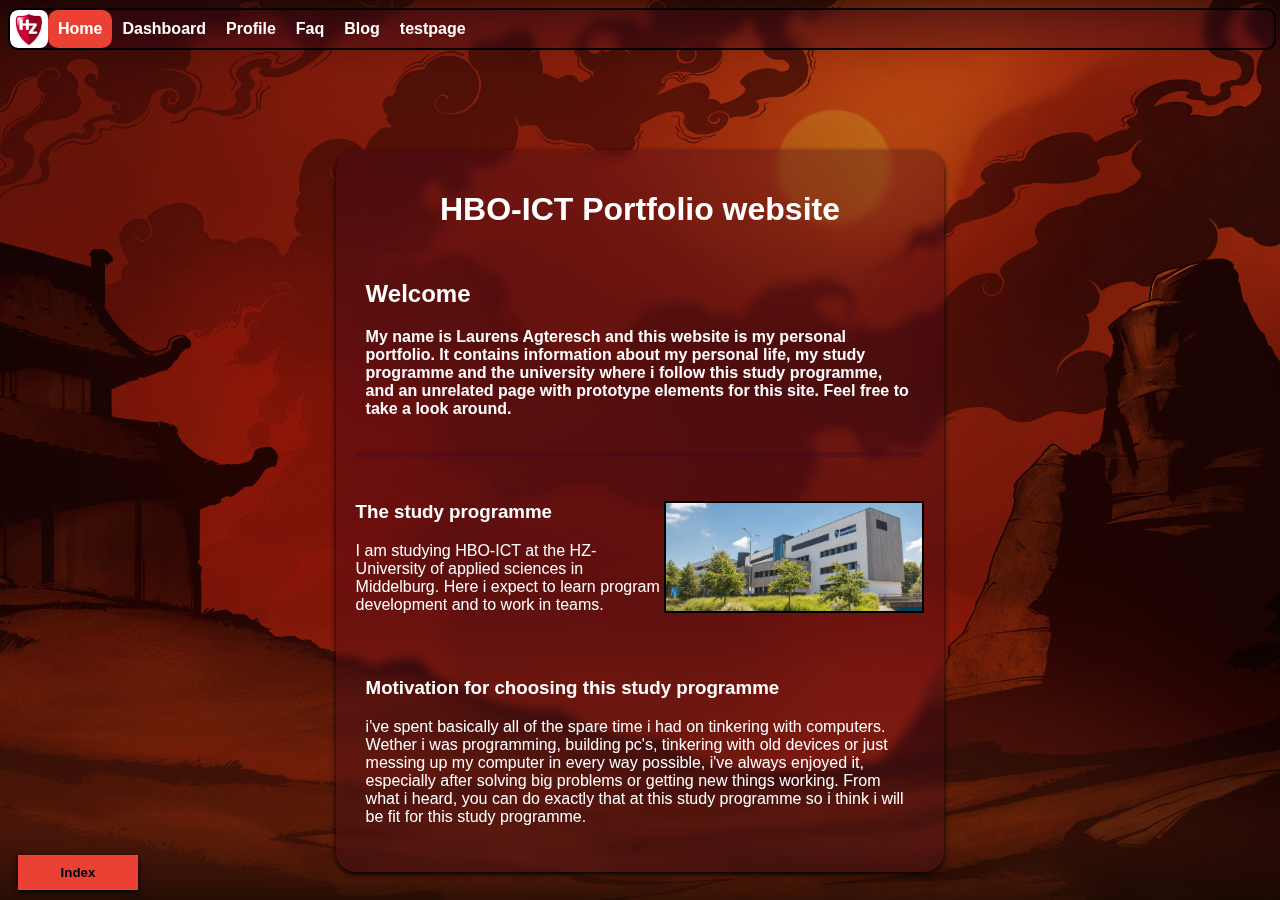
==== commit 839af8fd: "blogpage built tweaked some thinks" ====
--- a/index.html
+++ b/index.html
@@ -62,13 +62,14 @@
 			</div>
 			<hr>
 			<div class="homepagestudyprogrammeElement">
+
+				<div class="hzbuildingimg">
+					<img src="HZMiddelburg.jpg" />
+				</div>
 				<h3>The study programme</h3>
 				<p>
-					I am studying HBO-ICT at the HZ-University of applied sciences in Middelburg. 
+					I am studying HBO-ICT at the HZ-University of applied sciences in Middelburg. Here i expect to learn program development and to work in teams.
 				</p>
-				<div class="hzbuildingimg">
-					<img src="HZMiddelburg.jpg"/>
-				</div>
 			</div>
 
 			<div class="homepagemotivation">
--- a/style.css
+++ b/style.css
@@ -12,6 +12,7 @@
 }
 ::-webkit-scrollbar-thumb {
     background-color: #930707;
+    border-radius:10px;
 }
 
 
@@ -23,6 +24,7 @@
 .Content {
     transform: translateY(100px);
     margin: auto;
+    min-height:650px;
     width: 45%;
     display: block;
     padding: 20px;
@@ -36,18 +38,18 @@
     position: absolute;
     display: block;
     float: right;
-    top: 329px;
+    top: 200px;
     right: 0px;
     background-color: rgba(62,8,29, 0.3);
     backdrop-filter: blur(5px);
     border-radius: 20px 0px 0px 20px;
     box-shadow: 0px 2px 5px 0px rgba(0, 0, 0, 1);
     width: 22%;
+    padding:10px;
 }
 .sidecontentimage1 > img {
     display: block;
     height: 297px;
-    margin: auto;
 }
 .sidecontentimage1 > p{
     text-align: center;
@@ -58,7 +60,7 @@
 .topnav {
     border: 2px solid black;
     display: block;
-    overflow: auto;
+    overflow: hidden;
     padding: 0px;
     width: 100%;
     max-height:38px;
@@ -86,10 +88,10 @@
     padding: 0px;
     float: right;
     height: 38px;
-    border-radius: 10px;
+    border-radius: 8px;
 }
 .active {
-    background-color: #ed2315;
+    background-color: #eb4034;
 }
 
 
@@ -137,34 +139,40 @@
 
 
 
-
+.piheader {
+    text-align:center;
+    font-weight:600;
+}
 
 .personalinformation {
-    background-color: rgba(0, 0, 0, 0.3);
-    max-width:40%;
-    border-radius: 5px;
-    font-weight:600;
-    font-size: 150%;
-    padding: 10px;
-}
-
-.pi-indent{
-    padding:10px;
-}
-
-.ecinformation {
+    display: block;
     background-color: rgba(0, 0, 0, 0.3);
     max-width: 40%;
     border-radius: 5px;
-    font-weight: 600;
     font-size: 150%;
-    padding: 10px;
-    float: right;
-}
-
-.characteristics {
+    height: 100%;
+    padding: 10px;
+}
+
+.pi-indent{
+    padding:10px;
+}
+
+.ecinformation {
+    display: block;
     background-color: rgba(0, 0, 0, 0.3);
     max-width: 40%;
+    height:100%;
+    border-radius: 5px;
+    font-size: 150%;
+    padding: 10px;
+    float: right;
+}
+
+.characteristics {
+    display:block;
+    background-color: rgba(0, 0, 0, 0.3);
+    max-width: 100%;
     border-radius: 5px;
     padding: 10px;
     float: right;
@@ -179,8 +187,9 @@
 .hzbuildingimg > img {
     display: inline-block;
     float: right;
-    max-width: 50%;
+    max-width: 45%;
     border: 2px solid black;
+    float: right;
 }
 
 .introduction {
@@ -188,7 +197,9 @@
 }
 
 .homepagestudyprogrammeElement {
-    padding:10px;
+    display:inline;
+    padding:10px;
+    width:45%;
 }
 
 .homepagemotivation {
@@ -320,4 +331,68 @@
     display:flex;
     padding:10px;
     justify-content:center;
+}
+
+
+
+
+.blogpost {
+    display: block;
+    background-color: rgba(90,19,19, 0.4);
+    min-height: 50px;
+    border-radius: 10px;
+    box-shadow: 0px 0px 3px 0px rgba(0, 0, 0, 1);
+    padding: 10px;
+    justify-content: center;
+}
+
+.blogtitle {
+    display:block;
+    width:100%;
+    text-align:center;
+    font-weight:600;
+    font-size: 200%;
+    padding:10px;
+}
+
+.blogcontent {
+    padding:10px;
+    background-color: rgba(0, 0, 0, 0.1);
+    border-radius: 5px;
+    max-height: 50px;
+    overflow:hidden;
+}
+
+.blogpostdate {
+    padding: 10px;
+}
+
+.buttondiv {
+    display:flex;
+    justify-content:center;
+    padding: 5px;
+}
+
+.blogbutton {
+    background-color: #eb4034;
+    padding: 5px;
+    width: 120px;
+    box-shadow: 0px 2px 5px 0px rgba(0, 0, 0, 1);
+    cursor: pointer;
+    color: black;
+    font-weight: 600;
+    border: none;
+    border-radius: 5px;
+}
+
+.blogbutton:active .blogcontent{
+    max-height:none;
+}
+
+.blogbuttontext {
+
+}
+
+.elementspacer {
+    padding:10px;
 }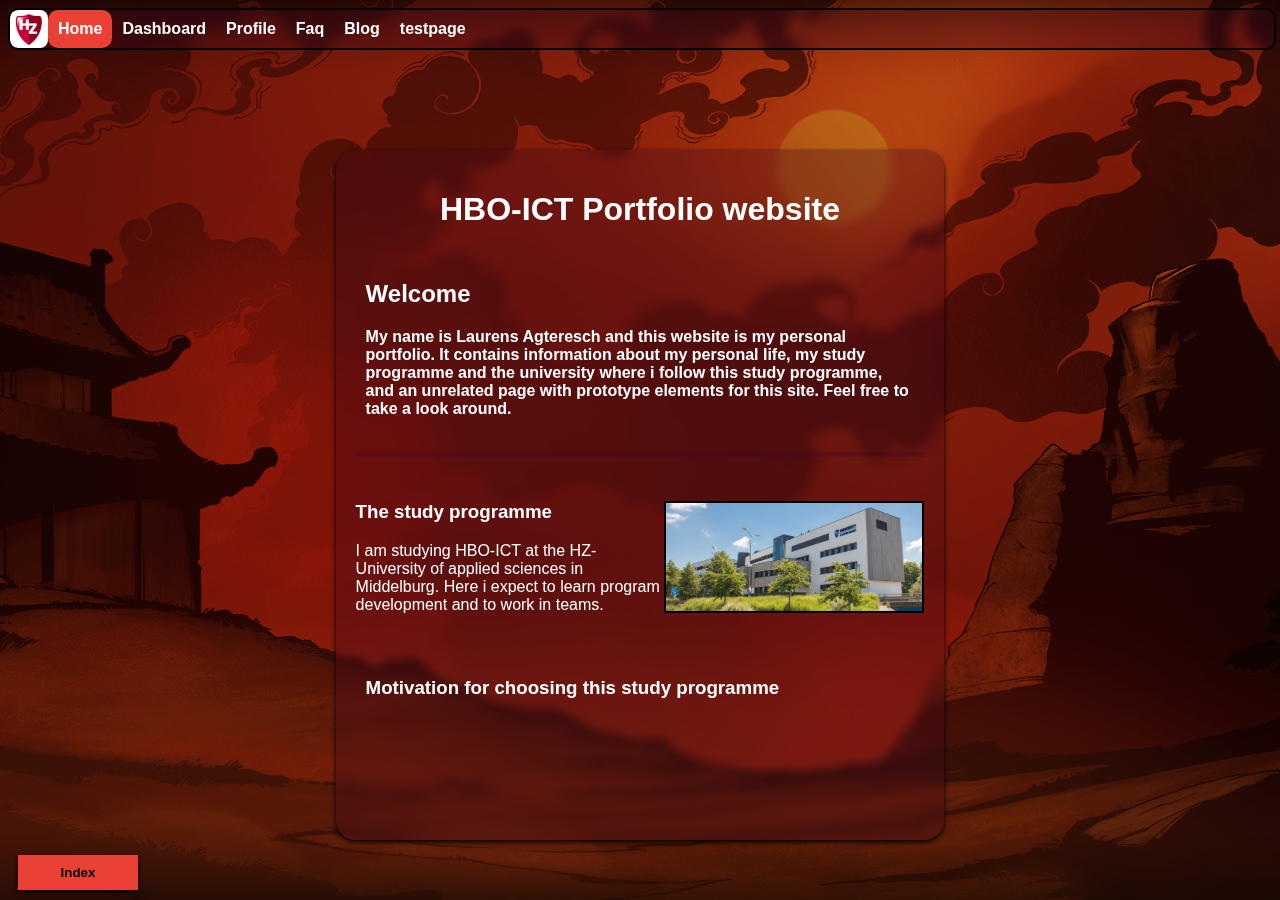
==== commit 4679c99d: "added read more button functionality" ====
--- a/index.html
+++ b/index.html
@@ -75,7 +75,7 @@
 			<div class="homepagemotivation">
 				<h3>Motivation for choosing this study programme</h3>
 				<p>
-					i've spent basically all of the spare time i had on tinkering with computers. Wether i was programming, building pc's, tinkering with old devices or just messing up my computer in every way possible, i've always enjoyed it, especially after solving big problems or getting new things working. From what i heard, you can do exactly that at this study programme so i think i will be fit for this study programme.
+					
 				</p>
 			</div>
 
--- a/style.css
+++ b/style.css
@@ -169,13 +169,42 @@
     float: right;
 }
 
+.ecimg {
+    display:block;
+    float:left;
+    padding: 10px;
+}
+
+.ecimg > img {
+    border: solid 3px black;
+    border-radius:10px;
+    max-height: 300px;
+}
+
+.piimg {
+    display: block;
+    padding: 10px;
+}
+
+.bop {
+    display:flex;
+}
+
+.piimg > img {
+    border: solid 3px black;
+    border-radius: 10px;
+    max-height: 300px;
+    width:75%;
+    float:right;
+}
+
 .characteristics {
     display:block;
     background-color: rgba(0, 0, 0, 0.3);
     max-width: 100%;
     border-radius: 5px;
     padding: 10px;
-    float: right;
+    float: left;
 }
 
 .characteristics > h2 {
@@ -336,6 +365,8 @@
 
 
 
+
+
 .blogpost {
     display: block;
     background-color: rgba(90,19,19, 0.4);
@@ -343,6 +374,7 @@
     border-radius: 10px;
     box-shadow: 0px 0px 3px 0px rgba(0, 0, 0, 1);
     padding: 10px;
+
     justify-content: center;
 }
 
@@ -356,11 +388,11 @@
 }
 
 .blogcontent {
-    padding:10px;
+    padding: 10px;
     background-color: rgba(0, 0, 0, 0.1);
     border-radius: 5px;
+    overflow: hidden;
     max-height: 50px;
-    overflow:hidden;
 }
 
 .blogpostdate {
@@ -385,10 +417,6 @@
     border-radius: 5px;
 }
 
-.blogbutton:active .blogcontent{
-    max-height:none;
-}
-
 .blogbuttontext {
 
 }
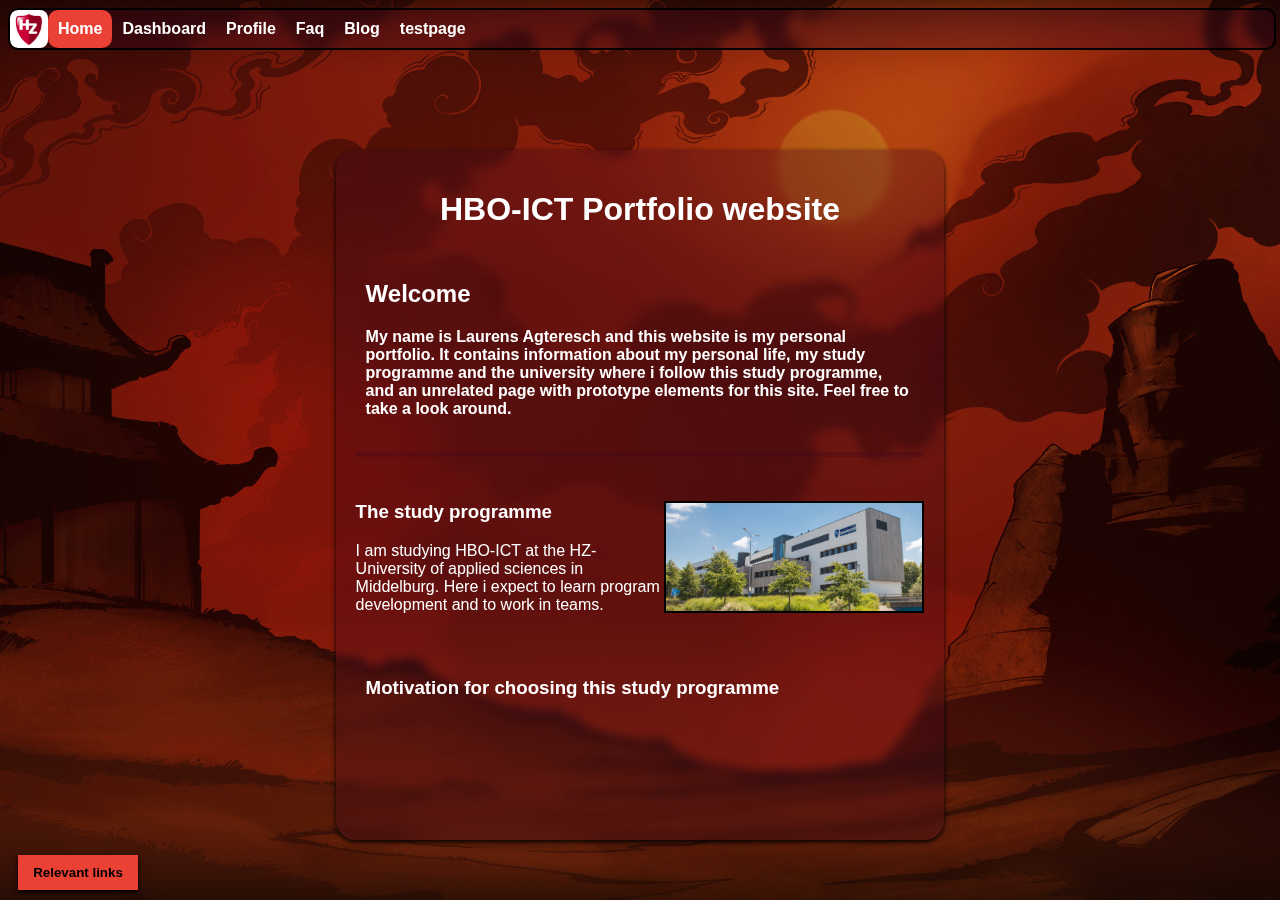
==== commit ca41337b: "Aside Menu" ====
--- a/index.html
+++ b/index.html
@@ -90,14 +90,14 @@
 
 
 		<div class="dropdown">
-			<button class="dropdownbutton"><strong>Index</strong></button>
+			<button class="dropdownbutton"><strong>Relevant links</strong></button>
 			<div class="dropdown-content">
-				<a href="./index.html" class="active">Home</a>
-				<a href="./dashboard.html">Dashboard</a>
-				<a href="./profile.html">Profile</a>
-				<a href="./faq.html">Faq</a>
-				<a href="./blog.html">Blog</a>
-				<a href="./testpage.html">Testpage</a>
+				<a href="https://hz.nl/en/about-hz/regulations-documents/regulations-study-programmes#panel1202247">CER</a>
+				<a href="https://hz.nl/uploads/documents/1.4-Over-de-HZ/1.4.3.-Regelingen-en-documenten/OERS/2020-2021/9.-Implementation-Regulations-ICT-Fulltime-2020-2021.pdf">IR</a>
+				<a href="https://learn.hz.nl/my/" class="active">HZ Learn</a>
+				<a href="https://teams.microsoft.com/l/team/19%3a2e2afa0286b04932be16cb8ad2d9d2c0%40thread.skype/conversations?groupId=95bddebc-a340-4d88-81fc-b80e0bfc70c3&tenantId=4c16deb3-342d-4fca-bcd5-b1429308034c">ICT Teams</a>
+				<a href="https://hz.osiris-student.nl/#/voortgang/:id">Study Progress</a>
+				<a href="https://github.com/HZ-HBO-ICT">Github</a>
 			</div>
 		</div>
 	</main>
--- a/style.css
+++ b/style.css
@@ -32,6 +32,7 @@
     box-shadow: 0px 2px 5px 0px rgba(0, 0, 0, 1);
     background-color: rgba(62,8,29, 0.3);
     backdrop-filter:blur(5px);
+    overflow:hidden;
 }
 
 .sidecontentimage1 {
@@ -152,6 +153,7 @@
     font-size: 150%;
     height: 100%;
     padding: 10px;
+    width: 100%;
 }
 
 .pi-indent{
@@ -166,7 +168,8 @@
     border-radius: 5px;
     font-size: 150%;
     padding: 10px;
-    float: right;
+    float: left;
+    width: 100%;
 }
 
 .ecimg {
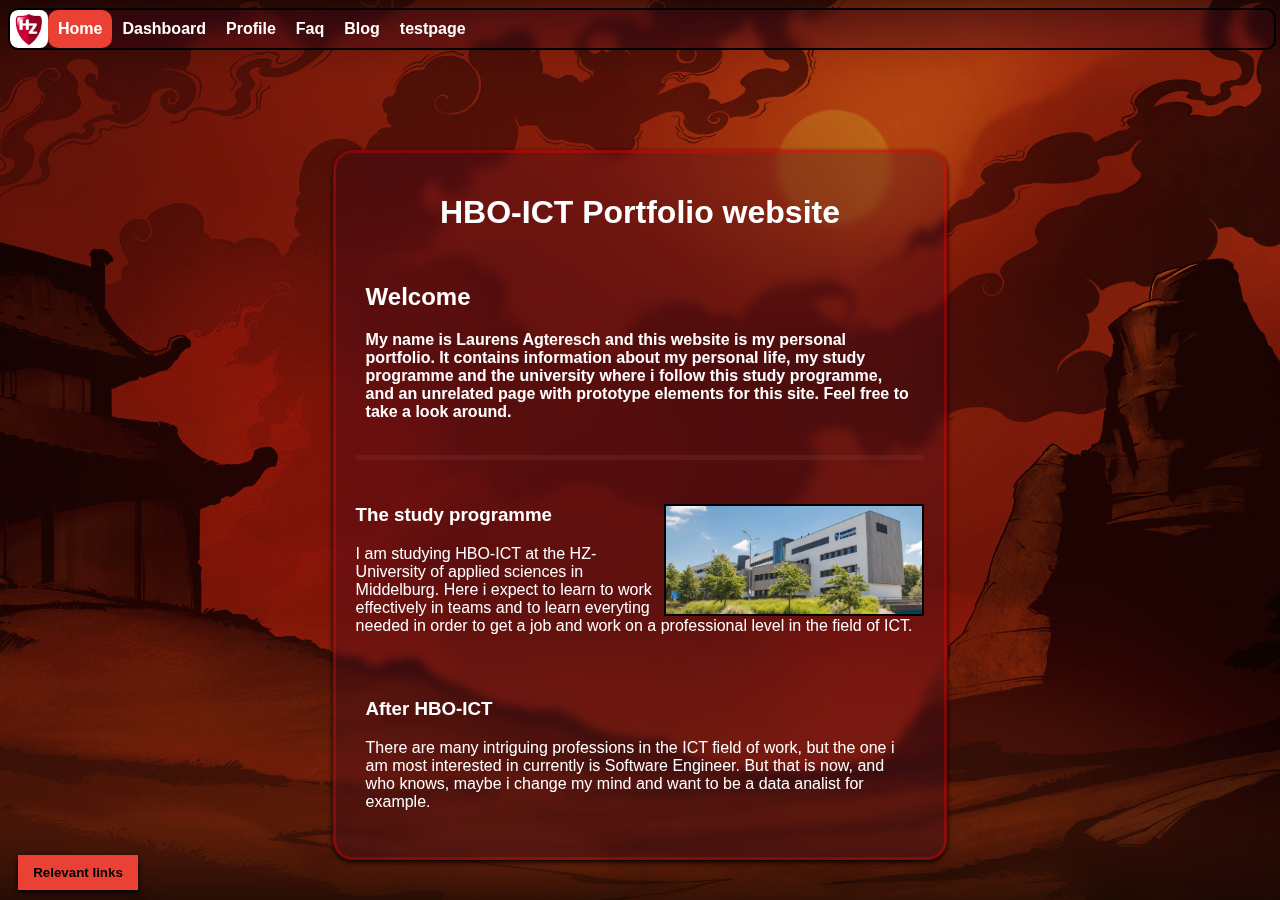
==== commit 2bff5507: "Folder cleanup" ====
--- a/index.html
+++ b/index.html
@@ -3,8 +3,7 @@
 	<meta charset="UTF-8">
 	<meta name="viewport" content="width=device-width, initial-scale=1.0">
 	<meta http-equiv="X-UA-Compatible" content="ie=edge">
-	<link rel="stylesheet" href="style.css">
-
+	<link rel="stylesheet" href="./css/style.css">
 	<title>Homepage</title>
 
 </head>
@@ -22,31 +21,31 @@
 			</li>
 
 			<li>
-				<a href="./dashboard.html" id="clean">
+				<a href="./pages/dashboard.html" id="clean">
 					Dashboard
 				</a>
 			</li>
 
 			<li>
-				<a href="./profile.html" id="clean">
+				<a href="./pages/profile.html" id="clean">
 					Profile
 				</a>
 			</li>
 
 			<li>
-				<a href="./faq.html" id="clean">
+				<a href="./pages/faq.html" id="clean">
 					Faq
 				</a>
 			</li>
 
 			<li>
-				<a href="./blog.html" id="clean">
+				<a href="./pages/blog.html" id="clean">
 					Blog
 				</a>
 			</li>
 
 			<li>
-				<a href="./testpage.html" id="clean">
+				<a href="./pages/testpage.html" id="clean">
 					testpage
 				</a>
 			</li>
@@ -68,14 +67,14 @@
 				</div>
 				<h3>The study programme</h3>
 				<p>
-					I am studying HBO-ICT at the HZ-University of applied sciences in Middelburg. Here i expect to learn program development and to work in teams.
+					I am studying HBO-ICT at the HZ-University of applied sciences in Middelburg. Here i expect to learn to work effectively in teams and to learn everyting needed in order to get a job and work on a professional level in the field of ICT.
 				</p>
 			</div>
 
 			<div class="homepagemotivation">
-				<h3>Motivation for choosing this study programme</h3>
+				<h3>After HBO-ICT</h3>
 				<p>
-					
+					There are many intriguing professions in the ICT field of work, but the one i am most interested in currently is Software Engineer. But that is now, and who knows, maybe i change my mind and want to be a data analist for example.
 				</p>
 			</div>
 
--- a/css/style.css
+++ b/css/style.css
@@ -0,0 +1,430 @@
+body {
+    color: white;
+    font-family: Arial, Helvetica, sans-serif;
+    background-color: #1d2022;
+    background-image: url(background2.jpg);
+    background-attachment:fixed;
+    background-position:center;
+}
+
+::-webkit-scrollbar {
+    background-color: #330a04;
+}
+::-webkit-scrollbar-thumb {
+    background-color: #930707;
+    border-radius:10px;
+}
+
+
+
+.Content h1{
+    display:block;
+    text-align:center;
+}
+.Content {
+    transform: translateY(100px);
+    margin: auto;
+    min-height: 650px;
+    width: 45%;
+    display: block;
+    padding: 20px;
+    border-radius: 20px;
+    box-shadow: 0px 2px 5px 0px rgba(0, 0, 0, 1);
+    background-color: rgba(62,8,29, 0.3);
+    backdrop-filter: blur(5px);
+    overflow: hidden;
+    border: solid 3px #ff00004f;
+}
+
+.sidecontentimage1 {
+    position: absolute;
+    display: block;
+    float: right;
+    top: 200px;
+    right: 0px;
+    background-color: rgba(62,8,29, 0.3);
+    backdrop-filter: blur(5px);
+    border-radius: 20px 0px 0px 20px;
+    box-shadow: 0px 2px 5px 0px rgba(0, 0, 0, 1);
+    width: 22%;
+    padding:10px;
+}
+.sidecontentimage1 > img {
+    display: block;
+    height: 297px;
+}
+.sidecontentimage1 > p{
+    text-align: center;
+}
+
+
+
+.topnav {
+    border: 2px solid black;
+    display: block;
+    overflow: hidden;
+    padding: 0px;
+    width: 100%;
+    max-height:38px;
+    background-color: rgba(62,8,29, 0.3);
+    backdrop-filter: blur(5px);
+    border-radius: 10px;
+}
+.topnav > ul {
+    list-style-type:none;
+    margin:0;
+    padding:0;
+}
+.topnav > ul li {
+    display:inline;
+    float: left;
+}
+.topnav > ul li a {
+        display: block;
+        padding: 10px;
+        border-radius: 10px;
+        text-align: center;
+}
+.topnav > ul li img {
+    display: block;
+    padding: 0px;
+    float: right;
+    height: 38px;
+    border-radius: 8px;
+}
+.active {
+    background-color: #eb4034;
+}
+
+
+.dropdown-content > a.active {
+    background-color: #ed2315;
+}
+
+.dropdown {
+    position: fixed;
+    display: inline-block;
+    padding: 10px;
+    width: 100px;
+    bottom: 0px;
+}
+
+.dropdown-content {
+    display: none;
+    position: absolute;
+    min-width: 120px;
+    top: 10px;
+    transform: translateY(-100%);
+}
+
+
+
+.dropdown:hover .dropdown-content {
+    display: block;
+}
+
+.dropdown:hover .dropdownbutton {
+    background-color: #ed2315;
+}
+
+.dropdownbutton {
+    background-color: #eb4034;
+    padding: 10px;
+    width: 120px;
+    box-shadow: 0px 2px 5px 0px rgba(0, 0, 0, 1);
+    cursor: pointer;
+    color: black;
+    font-weight: 600;
+    border: none;
+}
+
+
+
+
+.piheader {
+    text-align:center;
+    font-weight:600;
+}
+
+.personalinformation {
+    display: block;
+    background-color: rgba(0, 0, 0, 0.3);
+    max-width: 40%;
+    border-radius: 5px;
+    font-size: 150%;
+    height: 100%;
+    padding: 10px;
+    width: 100%;
+}
+
+.pi-indent{
+    padding:10px;
+}
+
+.ecinformation {
+    display: block;
+    background-color: rgba(0, 0, 0, 0.3);
+    max-width: 40%;
+    height:100%;
+    border-radius: 5px;
+    font-size: 150%;
+    padding: 10px;
+    float: left;
+    width: 100%;
+}
+
+.ecimg {
+    display:block;
+    float:left;
+    padding: 10px;
+}
+
+.ecimg > img {
+    border: solid 3px black;
+    border-radius:10px;
+    max-height: 300px;
+}
+
+.piimg {
+    display: block;
+    padding: 10px;
+}
+
+.bop {
+    display:flex;
+}
+
+.piimg > img {
+    border: solid 3px black;
+    border-radius: 10px;
+    max-height: 300px;
+    width:75%;
+    float:right;
+}
+
+.characteristics {
+    display:block;
+    background-color: rgba(0, 0, 0, 0.3);
+    max-width: 100%;
+    border-radius: 5px;
+    padding: 10px;
+    float: left;
+}
+
+.characteristics > h2 {
+    text-align:center;
+}
+
+
+
+.hzbuildingimg > img {
+    display: inline-block;
+    float: right;
+    max-width: 45%;
+    border: 2px solid black;
+    float: right;
+}
+
+.introduction {
+    padding:10px;
+}
+
+.homepagestudyprogrammeElement {
+    display:inline;
+    padding:10px;
+    width:45%;
+}
+
+.homepagemotivation {
+    padding: 10px;
+}
+
+hr {
+    height: 5px;
+    border: none;
+    background-color: #8335354d;
+}
+
+
+
+
+
+.dropdown-content > a {
+    display: block;
+    background-color: #eb4034;
+    padding: 10px;
+    box-shadow: 0px 0px 2px 0px rgba(0, 0, 0, 1);
+    text-decoration: none;
+    color: black;
+    font-weight: 600;
+}
+
+.dropdown-content > a:hover {
+        background-color: #f52516;
+        color: black;
+        transform: translateX(5%);
+    }
+
+
+#clean {
+    text-decoration:none; 
+    color:white; 
+    font-weight:600
+}
+
+
+
+
+table {
+    border: 2px black solid;
+    background-color: #f97676;
+    border-radius: 3px;
+}
+td {
+    border: 1.7px black solid;
+    color: black;
+}
+thead{
+    background-color: #fb3d3d;
+    font-size: 20px;
+}
+
+.passed {
+    background-color: lightgreen;
+    border: 1.7px black solid;
+}
+
+.failed {
+    background-color: darkred;
+    color: white;
+    border: 1.7px black solid;
+}
+
+.NYD {
+    background-color: #7676ff;
+    color: white;
+    border: 1.7px black solid;
+}
+
+.q1Header {
+    background-color: #fa5757;
+    text-align:center;
+    border: 2px black solid;
+}
+.q2Header {
+    background-color: #fa5757;
+    text-align:center;
+    border: 2px black solid;
+}
+.q3Header {
+    background-color: #fa5757;
+    text-align:center;
+    border: 2px black solid;
+}
+.q4Header {
+    background-color: #fa5757;
+    text-align:center;
+    border: 2px black solid;
+}
+
+.tablediv {
+    display:flex;
+    align-items:center;
+    justify-content:center; 
+}
+
+
+
+
+
+
+.progressbackground {
+    display: block;
+    width: 100%;
+    height: 20px;
+    background-color: dodgerblue;
+    border: 2px solid black;
+}
+
+.progressbar {
+    background-color: aqua;
+    height: 100%;
+    width: 40%;
+}
+
+.ndsaprogresscontainer {
+    padding: 10px;
+    background-color: #1c1d1ee3;
+    width: 120px;
+    border-radius: 10px;
+    border: 2px solid black;
+}
+
+.topndsaprogresscontainer{
+    display:flex;
+    padding:10px;
+    justify-content:center;
+}
+
+
+
+
+
+
+.blogpost {
+    display: block;
+    background-color: rgba(90,19,19, 0.4);
+    min-height: 50px;
+    border-radius: 10px;
+    box-shadow: 0px 0px 3px 0px rgba(0, 0, 0, 1);
+    padding: 10px;
+
+    justify-content: center;
+}
+
+.blogtitle {
+    display:block;
+    width:100%;
+    text-align:center;
+    font-weight:600;
+    font-size: 200%;
+    padding:10px;
+}
+
+.blogcontent {
+    padding: 10px;
+    background-color: rgba(0, 0, 0, 0.1);
+    border-radius: 5px;
+    overflow: hidden;
+    max-height: 50px;
+}
+
+.blogpostdate {
+    padding: 10px;
+}
+
+.buttondiv {
+    display:flex;
+    justify-content:center;
+    padding: 5px;
+}
+
+.blogbutton {
+    background-color: #eb4034;
+    padding: 5px;
+    width: 120px;
+    box-shadow: 0px 2px 5px 0px rgba(0, 0, 0, 1);
+    cursor: pointer;
+    color: black;
+    font-weight: 600;
+    border: none;
+    border-radius: 5px;
+}
+
+.blogbuttontext {
+
+}
+
+.elementspacer {
+    padding:10px;
+}